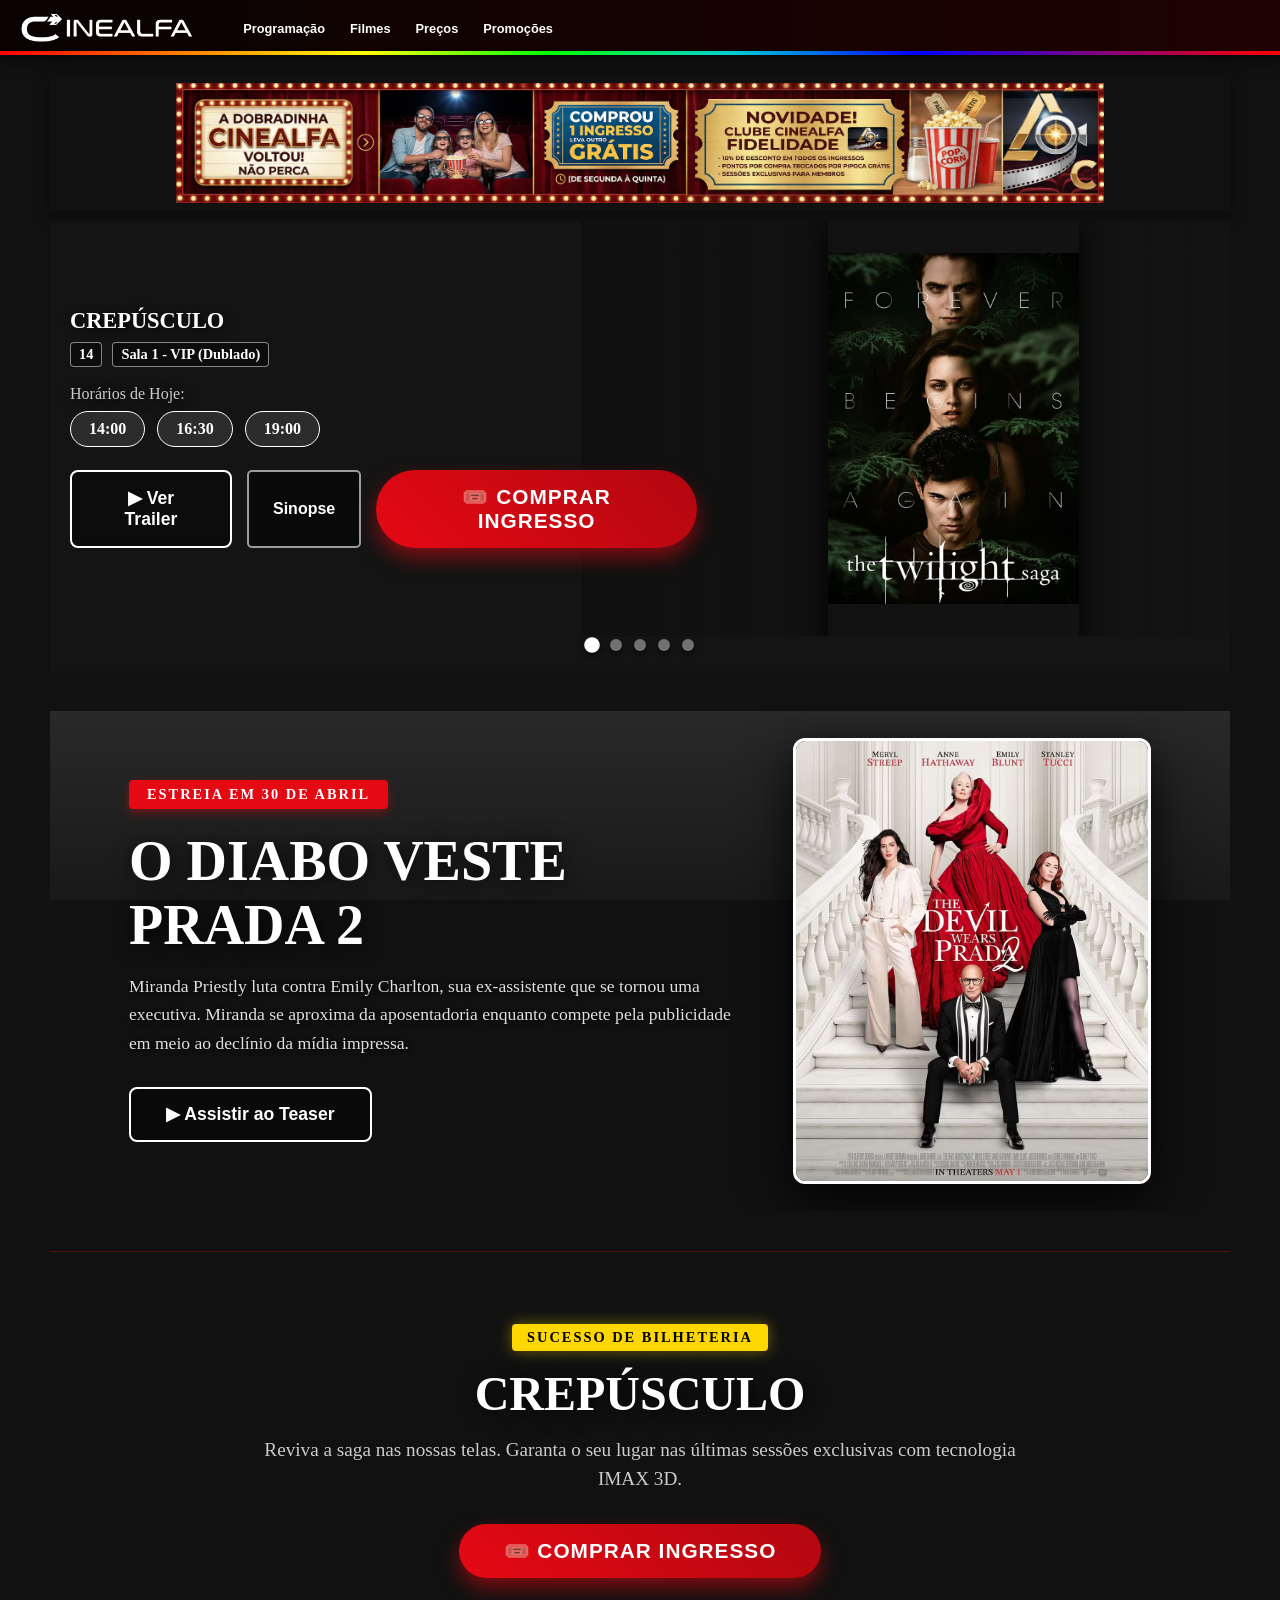
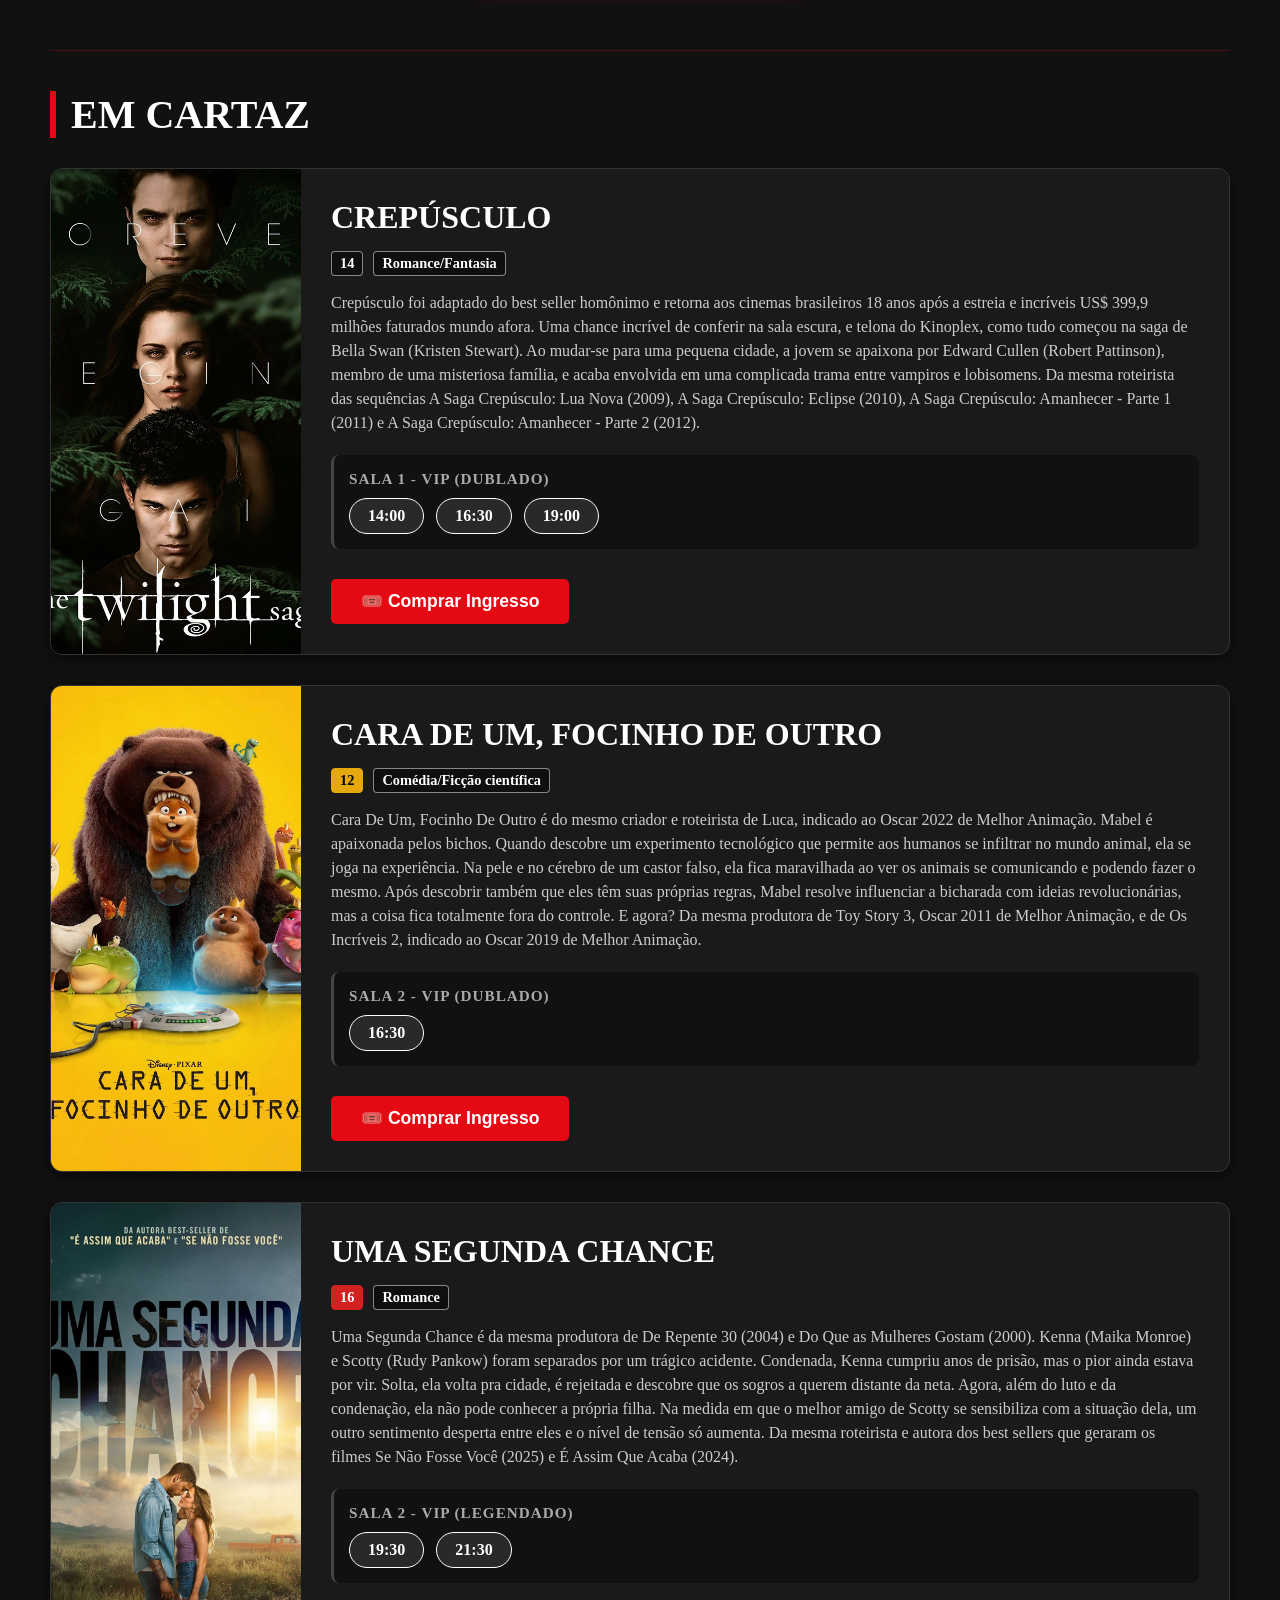
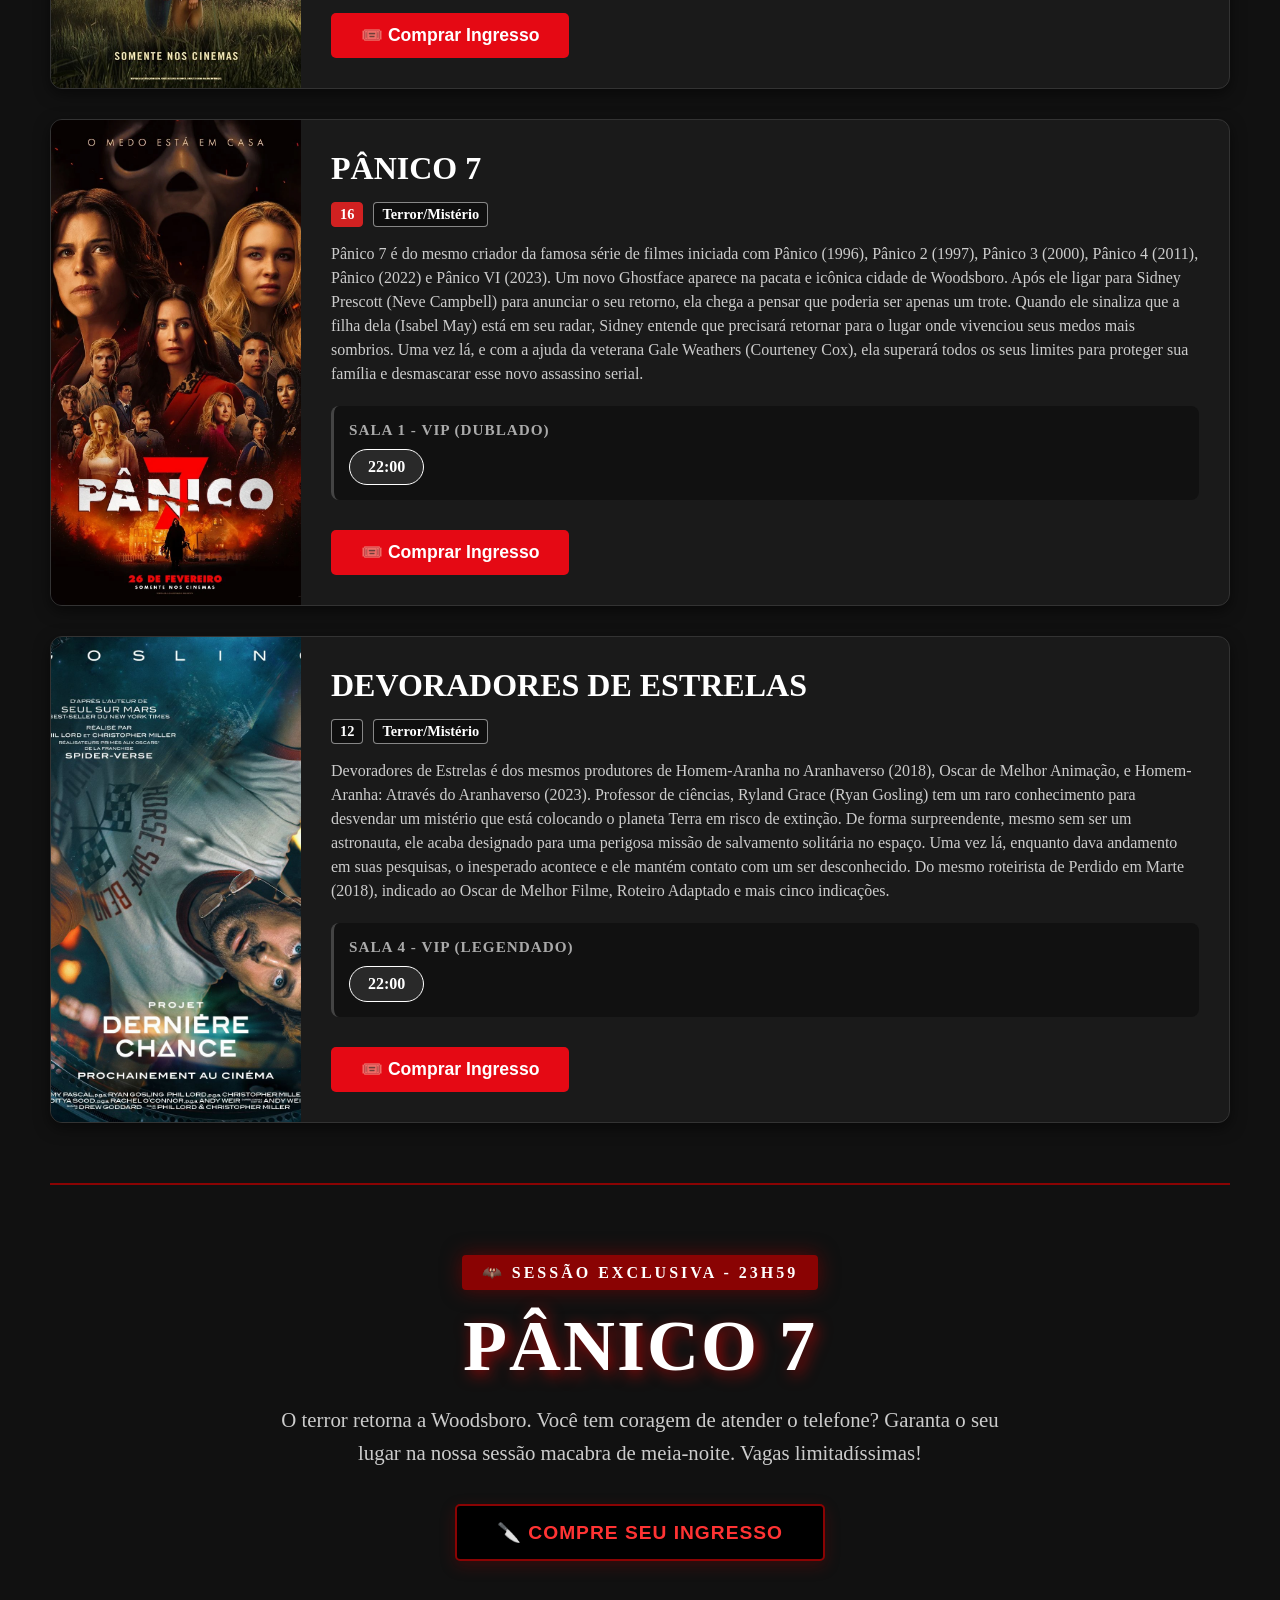
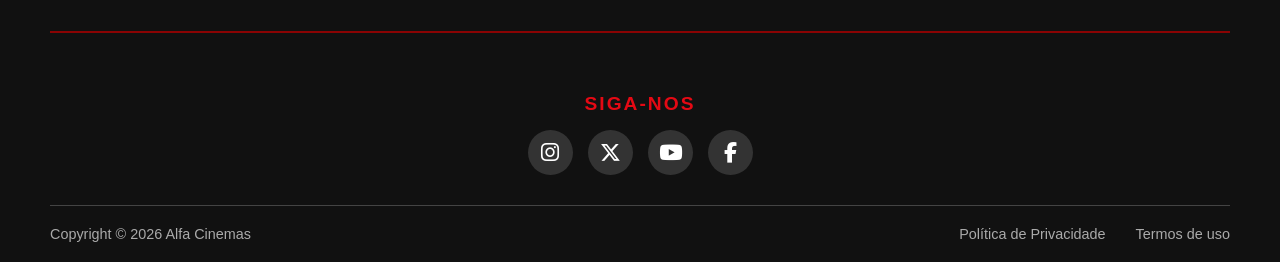
==== projetos/cine-alfa/index.html @ 05fe5b35 "Create index.html" ====
<!DOCTYPE html>
<html lang="pt-BR">
<head>
    <meta charset="UTF-8">
    <meta name="viewport" content="width=device-width, initial-scale=1.0">
    <title>Alfa Cinemas</title>
    <link rel="stylesheet" href="css/styles.css">
    <link rel="stylesheet" href="https://cdnjs.cloudflare.com/ajax/libs/font-awesome/6.5.1/css/all.min.css">
    <link rel="icon" href="imagens/icone.png" type="image/png">
</head>
<body>

    <div id="header-placeholder"></div>

    <main class="main-content">

    <div class="banner-container">
    <img src="imagens/banner.png" alt="A Dobradinha Cinealfa Voltou!" class="banner-img">
    </div>

    <div class="carousel-container">
    <div class="carousel-track" id="track">
    
    
        <div class="slide" style="--bg-url: url('imagens/carrossel/filme1_a.webp');">
            <div class="slide-background"></div>
            <div class="slide-hero-right"></div>

            <div class="slide-info-left">
                <h2 class="movie-title">Crepúsculo</h2>
                <div class="movie-tags">
                    <span class="tag age-rating age-14">14</span>
                    <span class="tag">Sala 1 - VIP (Dublado)</span>
                </div>
                <p class="movie-sessions-title">Horários de Hoje:</p>
                <div class="movie-times">
                    <span class="time">14:00</span>
                    <span class="time">16:30</span>
                    <span class="time">19:00</span>
                </div>

                <div class="movie-actions">
                    <button class="btn-trailer-outline btn-play-trailer" data-video="3UcF6Jq3sAY">
                        ▶ Ver Trailer
                    </button>
                    <button class="btn-sinopse"
                            data-titulo="Crepúsculo"
                            data-imagem="imagens/carrossel/filme1.jpg"
                            data-texto="Crepúsculo foi adaptado do best seller homônimo e retorna aos cinemas brasileiros 18 anos após a estreia e incríveis US$ 399,9 milhões faturados mundo afora. Uma chance incrível de conferir na sala escura, e telona do Kinoplex, como tudo começou na saga de Bella Swan (Kristen Stewart). Ao mudar-se para uma pequena cidade, a jovem se apaixona por Edward Cullen (Robert Pattinson), membro de uma misteriosa família, e acaba envolvida em uma complicada trama entre vampiros e lobisomens. Da mesma roteirista das sequências A Saga Crepúsculo: Lua Nova (2009), A Saga Crepúsculo: Eclipse (2010), A Saga Crepúsculo: Amanhecer - Parte 1 (2011) e A Saga Crepúsculo: Amanhecer - Parte 2 (2012).">
                        Sinopse
                    </button>
                    <button class="btn-buy-tickets btn-open-ticket"
                            data-filme="Crepúsculo"
                            data-horarios='["14:00","16:30","19:00"]'
                            data-sala="Sala 1 - VIP (Dublado)">
                        🎟️ Comprar Ingresso
                    </button>
                </div>
            </div>

            <div class="slide-poster-wrapper">
                <img src="imagens/carrossel/filme1.jpg" alt="Pôster de Crepúsculo" class="slide-poster-img">
            </div>
        </div>

        <div class="slide" style="--bg-url: url('imagens/carrossel/filme2_a.webp');">
            <div class="slide-background"></div>
            <div class="slide-hero-right"></div>

            <div class="slide-info-left">
                <h2 class="movie-title">CARA DE UM, FOCINHO DE OUTRO</h2>
                <div class="movie-tags">
                    <span class="tag age-rating age-12">12</span>
                    <span class="tag">Sala 2 - VIP (Dublado)</span>
                </div>
                <p class="movie-sessions-title">Horários de Hoje:</p>
                <div class="movie-times">
                    <span class="time">16:30</span>
                </div>

                <div class="movie-actions">
                    <button class="btn-trailer-outline btn-play-trailer" data-video="dgHCQEYnuAI">
                        ▶ Ver Trailer
                    </button>
                    <button class="btn-sinopse"
                            data-titulo="CARA DE UM, FOCINHO DE OUTRO"
                            data-imagem="imagens/carrossel/filme2.webp"
                            data-texto="Cara De Um, Focinho De Outro é do mesmo criador e roteirista de Luca, indicado ao Oscar 2022 de Melhor Animação. Mabel é apaixonada pelos bichos. Quando descobre um experimento tecnológico que permite aos humanos se infiltrar no mundo animal, ela se joga na experiência. Na pele e no cérebro de um castor falso, ela fica maravilhada ao ver os animais se comunicando e podendo fazer o mesmo. Após descobrir também que eles têm suas próprias regras, Mabel resolve influenciar a bicharada com ideias revolucionárias, mas a coisa fica totalmente fora do controle. E agora? Da mesma produtora de Toy Story 3, Oscar 2011 de Melhor Animação, e de Os Incríveis 2, indicado ao Oscar 2019 de Melhor Animação.">
                        Sinopse
                    </button>
                    <button class="btn-buy-tickets btn-open-ticket"
                            data-filme="CARA DE UM, FOCINHO DE OUTRO"
                            data-horarios='["16:30"]'
                            data-sala="Sala 2 - VIP (Dublado)">
                        🎟️ Comprar Ingresso
                    </button>
                </div>
            </div>

            <div class="slide-poster-wrapper">
                <img src="imagens/carrossel/filme2.webp" alt="Pôster de CARA DE UM, FOCINHO DE OUTRO" class="slide-poster-img">
            </div>
        </div>

        <div class="slide" style="--bg-url: url('imagens/carrossel/filme3_a.webp');">
            <div class="slide-background"></div>
            <div class="slide-hero-right"></div>

            <div class="slide-info-left">
                <h2 class="movie-title">UMA SEGUNDA CHANCE</h2>
                <div class="movie-tags">
                    <span class="tag age-rating age-16">16</span>
                    <span class="tag">Sala 2 - VIP (Legendado)</span>
                </div>
                <p class="movie-sessions-title">Horários de Hoje:</p>
                <div class="movie-times">
                    <span class="time">19:30</span>
                    <span class="time">21:30</span>
                </div>

                <div class="movie-actions">
                    <button class="btn-trailer-outline btn-play-trailer" data-video="9zj3HjtTdlI">
                        ▶ Ver Trailer
                    </button>
                    <button class="btn-sinopse"
                            data-titulo="UMA SEGUNDA CHANCE"
                            data-imagem="imagens/carrossel/filme3.jpg"
                            data-texto="Uma Segunda Chance é da mesma produtora de De Repente 30 (2004) e Do Que as Mulheres Gostam (2000). Kenna (Maika Monroe) e Scotty (Rudy Pankow) foram separados por um trágico acidente. Condenada, Kenna cumpriu anos de prisão, mas o pior ainda estava por vir. Solta, ela volta pra cidade, é rejeitada e descobre que os sogros a querem distante da neta. Agora, além do luto e da condenação, ela não pode conhecer a própria filha. Na medida em que o melhor amigo de Scotty se sensibiliza com a situação dela, um outro sentimento desperta entre eles e o nível de tensão só aumenta. Da mesma roteirista e autora dos best sellers que geraram os filmes Se Não Fosse Você (2025) e É Assim Que Acaba (2024).">
                        Sinopse
                    </button>
                    <button class="btn-buy-tickets btn-open-ticket"
                            data-filme="UMA SEGUNDA CHANCE"
                            data-horarios='["19:30","21:30"]'
                            data-sala="Sala 2 - VIP (Legendado)">
                        🎟️ Comprar Ingresso
                    </button>
                </div>
            </div>

            <div class="slide-poster-wrapper">
                <img src="imagens/carrossel/filme3.jpg" alt="Pôster de UMA SEGUNDA CHANCE" class="slide-poster-img">
            </div>
        </div>

        <div class="slide" style="--bg-url: url('imagens/carrossel/filme4_a.jpg');">
            <div class="slide-background"></div>
            <div class="slide-hero-right"></div>

            <div class="slide-info-left">
                <h2 class="movie-title">PÂNICO 7</h2>
                <div class="movie-tags">
                    <span class="tag age-rating age-16">16</span>
                    <span class="tag">Sala 1 - VIP (Dublado)</span>
                </div>
                <p class="movie-sessions-title">Horários de Hoje:</p>
                <div class="movie-times">
                    <span class="time">22:00</span>
                </div>

                <div class="movie-actions">
                    <button class="btn-trailer-outline btn-play-trailer" data-video="3R9o8R8O7F8">
                        ▶ Ver Trailer
                    </button>
                    <button class="btn-sinopse"
                            data-titulo="PÂNICO 7"
                            data-imagem="imagens/carrossel/filme4.jpg"
                            data-texto="Pânico 7 é do mesmo criador da famosa série de filmes iniciada com Pânico (1996), Pânico 2 (1997), Pânico 3 (2000), Pânico 4 (2011), Pânico (2022) e Pânico VI (2023). Um novo Ghostface aparece na pacata e icônica cidade de Woodsboro. Após ele ligar para Sidney Prescott (Neve Campbell) para anunciar o seu retorno, ela chega a pensar que poderia ser apenas um trote. Quando ele sinaliza que a filha dela (Isabel May) está em seu radar, Sidney entende que precisará retornar para o lugar onde vivenciou seus medos mais sombrios. Uma vez lá, e com a ajuda da veterana Gale Weathers (Courteney Cox), ela superará todos os seus limites para proteger sua família e desmascarar esse novo assassino serial.">
                        Sinopse
                    </button>
                    <button class="btn-buy-tickets btn-open-ticket"
                            data-filme="PÂNICO 7"
                            data-horarios='["22:00"]'
                            data-sala="Sala 1 - VIP (Dublado)">
                        🎟️ Comprar Ingresso
                    </button>
                </div>
            </div>

            <div class="slide-poster-wrapper">
                <img src="imagens/carrossel/filme4.jpg" alt="Pôster de PÂNICO 7" class="slide-poster-img">
            </div>
        </div>

        <div class="slide" style="--bg-url: url('imagens/carrossel/filme5_a.jpg');">
            <div class="slide-background"></div>
            <div class="slide-hero-right"></div>

            <div class="slide-info-left">
                <h2 class="movie-title">DEVORADORES DE ESTRELAS</h2>
                <div class="movie-tags">
                    <span class="tag age-rating age-14">12</span>
                    <span class="tag">Sala 4 - VIP (Legendado)</span>
                </div>
                <p class="movie-sessions-title">Horários de Hoje:</p>
                <div class="movie-times">
                    <span class="time">22:00</span>
                </div>

                <div class="movie-actions">
                    <button class="btn-trailer-outline btn-play-trailer" data-video="uI1KofmBtYI">
                        ▶ Ver Trailer
                    </button>
                    <button class="btn-sinopse"
                            data-titulo="DEVORADORES DE ESTRELAS"
                            data-imagem="imagens/carrossel/filme5.jpg"
                            data-texto="Devoradores de Estrelas é dos mesmos produtores de Homem-Aranha no Aranhaverso (2018), Oscar de Melhor Animação, e Homem-Aranha: Através do Aranhaverso (2023). Professor de ciências, Ryland Grace (Ryan Gosling) tem um raro conhecimento para desvendar um mistério que está colocando o planeta Terra em risco de extinção. De forma surpreendente, mesmo sem ser um astronauta, ele acaba designado para uma perigosa missão de salvamento solitária no espaço. Uma vez lá, enquanto dava andamento em suas pesquisas, o inesperado acontece e ele mantém contato com um ser desconhecido. Do mesmo roteirista de Perdido em Marte (2018), indicado ao Oscar de Melhor Filme, Roteiro Adaptado e mais cinco indicações.">
                        Sinopse
                    </button>
                    <button class="btn-buy-tickets btn-open-ticket"
                            data-filme="DEVORADORES DE ESTRELAS"
                            data-horarios='["22:00"]'
                            data-sala="Sala 4 - VIP (Legendado)">
                        🎟️ Comprar Ingresso
                    </button>
                </div>
            </div>

            <div class="slide-poster-wrapper">
                <img src="imagens/carrossel/filme5.jpg" alt="Pôster de DEVORADORES DE ESTRELAS" class="slide-poster-img">
            </div>
        </div>

    </div>  
        <div class="carousel-dots" id="dots-container"></div>
    </div>

    <section class="coming-soon-section">
        
        <div class="coming-soon-container">
            
            <div class="coming-soon-text-col">
                <span class="coming-soon-badge">Estreia em 30 de Abril</span>
                <h2 class="coming-soon-title">O Diabo Veste Prada 2</h2>
                <p class="coming-soon-desc">
                    Miranda Priestly luta contra Emily Charlton, sua ex-assistente que se tornou uma executiva. Miranda se aproxima da aposentadoria enquanto compete pela publicidade em meio ao declínio da mídia impressa.
                </p>
                
                <button class="btn-trailer-outline btn-play-trailer" data-video="Qif2dtDuICk">
                    ▶ Assistir ao Teaser
                </button>
            </div>
            
            <div class="coming-soon-poster-col">
                <img src="imagens/carrossel/prada2-poster.jpg" alt="Pôster do Diabo Veste Prada 2" class="coming-soon-poster-img">
            </div>
            
        </div>
    </section>

    <section class="promo-sales-section">
        <div class="promo-sales-content">
            <span class="promo-badge">Sucesso de Bilheteria</span>
            
            <h2 class="promo-title">Crepúsculo</h2>
            <p class="promo-desc">
                Reviva a saga nas nossas telas. Garanta o seu lugar nas últimas sessões exclusivas com tecnologia IMAX 3D.
            </p>
            
            <div class="promo-actions">
                <button class="btn-buy-tickets btn-open-ticket"
                        data-filme="Crepúsculo"
                        data-horarios='["14:00","16:30","19:00"]'
                        data-sala="Sala 1 - VIP (Dublado)">
                    🎟️ COMPRAR INGRESSO
                </button>
            </div>
        </div>
    </section>



                        


        <div id="video-modal" class="video-modal-overlay">
            <div class="video-modal-content">
                <span id="close-video-modal" class="close-video-btn">&times;</span>
                <div class="iframe-container">
                    <iframe id="youtube-iframe" src="" frameborder="0" allow="autoplay; encrypted-media" allowfullscreen></iframe>
                </div>
            </div>
        </div>

        <!-- SINOPSE-->
        <div id="synopsis-modal" class="modal-overlay">
            <div class="modal-card">
                <div class="modal-header">
                    <h2 id="modal-dinamico-titulo" class="gold-title">Carregando...</h2>
                    <span id="close-modal" class="close-btn">&times;</span>
                </div>
                
                <div class="modal-body">
                    <div class="modal-poster-col">
                        <img id="modal-dinamico-imagem" src="" alt="Pôster" class="modal-poster-img">
                    </div>
                    <div class="modal-text-col">
                        <h3 class="synopsis-heading">SINOPSE COMPLETA</h3>
                        <p id="modal-dinamico-texto" class="synopsis-text">Carregando informações do filme...</p>
                    </div>
                </div>
                
                <div class="modal-footer">
                    <button class="modal-cta-button btn-open-ticket-from-synopsis">COMPRAR INGRESSO</button>
                </div>
            </div>
        </div>

        <h2 class="section-title">EM CARTAZ</h2>

<div class="movie-list">

    <article class="movie-card">
        <div class="movie-card-poster">
            <img src="imagens/carrossel/filme1.jpg" alt="Crepúsculo">
        </div>

        <div class="movie-card-info">
            <h3 class="movie-card-title">Crepúsculo</h3>

            <div class="movie-tags">
                <span class="tag age-rating age-14">14</span>
                <span class="tag">Romance/Fantasia</span>
            </div>

            <p class="movie-card-synopsis">
                Crepúsculo foi adaptado do best seller homônimo e retorna aos cinemas brasileiros 18 anos após a estreia e incríveis US$ 399,9 milhões faturados mundo afora. Uma chance incrível de conferir na sala escura, e telona do Kinoplex, como tudo começou na saga de Bella Swan (Kristen Stewart). Ao mudar-se para uma pequena cidade, a jovem se apaixona por Edward Cullen (Robert Pattinson), membro de uma misteriosa família, e acaba envolvida em uma complicada trama entre vampiros e lobisomens. Da mesma roteirista das sequências A Saga Crepúsculo: Lua Nova (2009), A Saga Crepúsculo: Eclipse (2010), A Saga Crepúsculo: Amanhecer - Parte 1 (2011) e A Saga Crepúsculo: Amanhecer - Parte 2 (2012).
            </p>

            <div class="session-group">
                <h4 class="session-room">Sala 1 - VIP (Dublado)</h4>
                <div class="movie-times">
                    <span class="time">14:00</span>
                    <span class="time">16:30</span>
                    <span class="time">19:00</span>
                </div>
            </div>

            <button class="btn-buy-card btn-open-ticket"
                    data-filme="Crepúsculo"
                    data-horarios='["14:00","16:30","19:00"]'
                    data-sala="Sala 1 - VIP (Dublado)">
                🎟️ Comprar Ingresso
            </button>
        </div>
    </article>

    <article class="movie-card">
        <div class="movie-card-poster">
            <img src="imagens/carrossel/filme2.webp" alt="CARA DE UM, FOCINHO DE OUTRO">
        </div>

        <div class="movie-card-info">
            <h3 class="movie-card-title">CARA DE UM, FOCINHO DE OUTRO</h3>

            <div class="movie-tags">
                <span class="tag age-rating age-12">12</span>
                <span class="tag">Comédia/Ficção científica</span>
            </div>

            <p class="movie-card-synopsis">
                Cara De Um, Focinho De Outro é do mesmo criador e roteirista de Luca, indicado ao Oscar 2022 de Melhor Animação. Mabel é apaixonada pelos bichos. Quando descobre um experimento tecnológico que permite aos humanos se infiltrar no mundo animal, ela se joga na experiência. Na pele e no cérebro de um castor falso, ela fica maravilhada ao ver os animais se comunicando e podendo fazer o mesmo. Após descobrir também que eles têm suas próprias regras, Mabel resolve influenciar a bicharada com ideias revolucionárias, mas a coisa fica totalmente fora do controle. E agora? Da mesma produtora de Toy Story 3, Oscar 2011 de Melhor Animação, e de Os Incríveis 2, indicado ao Oscar 2019 de Melhor Animação.
            </p>

            <div class="session-group">
                <h4 class="session-room">Sala 2 - VIP (Dublado)</h4>
                <div class="movie-times">
                    <span class="time">16:30</span>
                </div>
            </div>

            <button class="btn-buy-card btn-open-ticket"
                    data-filme="CARA DE UM, FOCINHO DE OUTRO"
                    data-horarios='["16:30"]'
                    data-sala="Sala 2 - VIP (Dublado)">
                🎟️ Comprar Ingresso
            </button>
        </div>
    </article>

    <article class="movie-card">
        <div class="movie-card-poster">
            <img src="imagens/carrossel/filme3.jpg" alt="UMA SEGUNDA CHANCE">
        </div>

        <div class="movie-card-info">
            <h3 class="movie-card-title">UMA SEGUNDA CHANCE</h3>

            <div class="movie-tags">
                <span class="tag age-rating age-16">16</span>
                <span class="tag">Romance </span>
            </div>

            <p class="movie-card-synopsis">
                Uma Segunda Chance é da mesma produtora de De Repente 30 (2004) e Do Que as Mulheres Gostam (2000). Kenna (Maika Monroe) e Scotty (Rudy Pankow) foram separados por um trágico acidente. Condenada, Kenna cumpriu anos de prisão, mas o pior ainda estava por vir. Solta, ela volta pra cidade, é rejeitada e descobre que os sogros a querem distante da neta. Agora, além do luto e da condenação, ela não pode conhecer a própria filha. Na medida em que o melhor amigo de Scotty se sensibiliza com a situação dela, um outro sentimento desperta entre eles e o nível de tensão só aumenta. Da mesma roteirista e autora dos best sellers que geraram os filmes Se Não Fosse Você (2025) e É Assim Que Acaba (2024).
            </p>

            <div class="session-group">
                <h4 class="session-room">Sala 2 - VIP (Legendado)</h4>
                <div class="movie-times">
                    <span class="time">19:30</span>
                    <span class="time">21:30</span>
                </div>
            </div>

            <button class="btn-buy-card btn-open-ticket"
                    data-filme="UMA SEGUNDA CHANCE"
                    data-horarios='["19:30","21:30"]'
                    data-sala="Sala 2 - VIP (Legendado)">
                🎟️ Comprar Ingresso
            </button>
        </div>
    </article>

    <article class="movie-card">
        <div class="movie-card-poster">
            <img src="imagens/carrossel/filme4.jpg" alt="PÂNICO 7">
        </div>

        <div class="movie-card-info">
            <h3 class="movie-card-title">PÂNICO 7</h3>

            <div class="movie-tags">
                <span class="tag age-rating age-16">16</span>
                <span class="tag">Terror/Mistério</span>
            </div>

            <p class="movie-card-synopsis">
                Pânico 7 é do mesmo criador da famosa série de filmes iniciada com Pânico (1996), Pânico 2 (1997), Pânico 3 (2000), Pânico 4 (2011), Pânico (2022) e Pânico VI (2023). Um novo Ghostface aparece na pacata e icônica cidade de Woodsboro. Após ele ligar para Sidney Prescott (Neve Campbell) para anunciar o seu retorno, ela chega a pensar que poderia ser apenas um trote. Quando ele sinaliza que a filha dela (Isabel May) está em seu radar, Sidney entende que precisará retornar para o lugar onde vivenciou seus medos mais sombrios. Uma vez lá, e com a ajuda da veterana Gale Weathers (Courteney Cox), ela superará todos os seus limites para proteger sua família e desmascarar esse novo assassino serial.
            </p>

            <div class="session-group">
                <h4 class="session-room">Sala 1 - VIP (Dublado)</h4>
                <div class="movie-times">
                    <span class="time">22:00</span>
                </div>
            </div>

            <button class="btn-buy-card btn-open-ticket"
                    data-filme="PÂNICO 7"
                    data-horarios='["22:00"]'
                    data-sala="Sala 1 - VIP (Dublado)">
                🎟️ Comprar Ingresso
            </button>
        </div>
    </article>

    <article class="movie-card">
        <div class="movie-card-poster">
            <img src="imagens/carrossel/filme5.jpg" alt="DEVORADORES DE ESTRELAS">
        </div>

        <div class="movie-card-info">
            <h3 class="movie-card-title">DEVORADORES DE ESTRELAS</h3>

            <div class="movie-tags">
                <span class="tag age-rating age-14">12</span>
                <span class="tag">Terror/Mistério</span>
            </div>

            <p class="movie-card-synopsis">
                Devoradores de Estrelas é dos mesmos produtores de Homem-Aranha no Aranhaverso (2018), Oscar de Melhor Animação, e Homem-Aranha: Através do Aranhaverso (2023). Professor de ciências, Ryland Grace (Ryan Gosling) tem um raro conhecimento para desvendar um mistério que está colocando o planeta Terra em risco de extinção. De forma surpreendente, mesmo sem ser um astronauta, ele acaba designado para uma perigosa missão de salvamento solitária no espaço. Uma vez lá, enquanto dava andamento em suas pesquisas, o inesperado acontece e ele mantém contato com um ser desconhecido. Do mesmo roteirista de Perdido em Marte (2018), indicado ao Oscar de Melhor Filme, Roteiro Adaptado e mais cinco indicações.
            </p>

            <div class="session-group">
                <h4 class="session-room">Sala 4 - VIP (Legendado)</h4>
                <div class="movie-times">
                    <span class="time">22:00</span>
                </div>
            </div>

            <button class="btn-buy-card btn-open-ticket"
                    data-filme="DEVORADORES DE ESTRELAS"
                    data-horarios='["22:00"]'
                    data-sala="Sala 4 - VIP (Legendado)">
                🎟️ Comprar Ingresso
            </button>
        </div>
    </article>

</div>      
        
        
        <section class="midnight-session-section">
            <div class="midnight-content">
                <span class="midnight-badge">🦇 Sessão Exclusiva - 23h59</span>
                
                <h2 class="midnight-title">PÂNICO 7</h2>
                
                <p class="midnight-desc">
                    O terror retorna a Woodsboro. Você tem coragem de atender o telefone? Garanta o seu lugar na nossa sessão macabra de meia-noite. Vagas limitadíssimas!
                </p>
                
                <div class="midnight-actions">
                    <button class="btn-buy-midnight btn-open-ticket" 
                            data-filme="PÂNICO 7"
                            data-horarios='["23:59"]'
                            data-sala="Sala 1 - VIP (Dublado)">
                        🔪 COMPRE SEU INGRESSO
                    </button>
                </div>
            </div>
        </section>

        <!-- ======================= MODAL DE COMPRA DE INGRESSOS ======================= -->
        <div id="ticket-modal" class="ticket-modal-overlay">
            <div class="ticket-modal-card">

                <div class="ticket-modal-header">
                    <div>
                        <span class="ticket-modal-badge">🎟️ Compra de Ingresso</span>
                        <h2 id="ticket-modal-titulo" class="ticket-modal-title">Título do Filme</h2>
                    </div>
                    <span id="close-ticket-modal" class="ticket-close-btn">&times;</span>
                </div>

                <form id="ticket-form" class="ticket-form" onsubmit="return false;">

                    <div class="ticket-form-row">
                        <div class="ticket-form-group">
                            <label for="ticket-nome">Nome Completo</label>
                            <input type="text" id="ticket-nome" placeholder="Ex: João da Silva" required>
                        </div>
                        <div class="ticket-form-group">
                            <label for="ticket-email">E-mail</label>
                            <input type="email" id="ticket-email" placeholder="seu@email.com" required>
                        </div>
                    </div>

                    <div class="ticket-form-row">
                        <div class="ticket-form-group">
                            <label for="ticket-data">Data</label>
                            <input type="date" id="ticket-data" required>
                        </div>
                        <div class="ticket-form-group">
                            <label for="ticket-horario">Horário</label>
                            <select id="ticket-horario" required>
                                <!-- Preenchido via JS -->
                            </select>
                        </div>
                    </div>

                    <div class="ticket-form-row">
                        <div class="ticket-form-group">
                            <label for="ticket-sala">Sala</label>
                            <input type="text" id="ticket-sala" readonly>
                        </div>
                        <div class="ticket-form-group">
                            <label for="ticket-tipo">Tipo de Ingresso</label>
                            <select id="ticket-tipo" required>
                                <option value="">Selecione...</option>
                                <option value="inteira">Inteira — R$ 32,00</option>
                                <option value="meia">Meia-entrada — R$ 16,00</option>
                                <option value="vip">VIP (Poltrona + Combo) — R$ 55,00</option>
                            </select>
                        </div>
                    </div>

                    <div class="ticket-form-row">
                        <div class="ticket-form-group">
                            <label for="ticket-qtd">Quantidade de Ingressos</label>
                            <div class="ticket-qty-control">
                                <button type="button" id="ticket-qty-minus">−</button>
                                <span id="ticket-qty-display">1</span>
                                <button type="button" id="ticket-qty-plus">+</button>
                            </div>
                        </div>
                        <div class="ticket-form-group ticket-total-group">
                            <label>Total Estimado</label>
                            <p id="ticket-total" class="ticket-total-value">R$ 0,00</p>
                        </div>
                    </div>

                    <hr class="ticket-divider">

                    <p class="ticket-payment-title">Forma de Pagamento</p>
                    <div class="ticket-payment-options">
                        <label class="ticket-payment-label">
                            <input type="radio" name="pagamento" value="cartao"> 💳 Cartão de Crédito/Débito
                        </label>
                        <label class="ticket-payment-label">
                            <input type="radio" name="pagamento" value="pix"> 📱 Pix
                        </label>
                        <label class="ticket-payment-label">
                            <input type="radio" name="pagamento" value="dinheiro"> 💵 Dinheiro na Bilheteria
                        </label>
                    </div>

                    <div class="ticket-modal-footer">
                        <button type="button" id="ticket-cancel-btn" class="ticket-btn-cancel">Cancelar</button>
                        <button type="submit" id="ticket-submit-btn" class="ticket-btn-confirm">Confirmar Pedido 🎬</button>
                    </div>

                </form>

                <!-- Tela de Sucesso (escondida por padrão) -->
                <div id="ticket-success" class="ticket-success" style="display:none;">
                    <div class="ticket-success-icon">🎉</div>
                    <h3 class="ticket-success-title">Pedido Recebido!</h3>
                    <p class="ticket-success-msg">Seu ingresso foi reservado com sucesso.<br>Você receberá a confirmação no e-mail informado.</p>
                    <button id="ticket-success-close" class="ticket-btn-confirm" style="margin-top:20px;">Fechar</button>
                </div>

            </div>
        </div>
        <!-- =========================================================================== -->                

    
    </main>

    <div id="footer-placeholder"></div>

    <script>
        // Puxa o cabeçalho
        fetch('includes/header.html')
            .then(response => response.text())
            .then(data => {
                document.getElementById('header-placeholder').innerHTML = data;
            });

        // Puxa o rodapé
        fetch('includes/footer.html')
            .then(response => response.text())
            .then(data => {
                document.getElementById('footer-placeholder').innerHTML = data;
            });



            
            

        // Seleciona os elementos que vamos manipular
        // 1. Seleciona os elementos principais
        const track = document.querySelector('.carousel-track');
        const slides = document.querySelectorAll('.slide'); // Pega TODOS os filmes que foram incluídos
        const dotsContainer = document.getElementById('dots-container'); // A div vazia das bolinhas

        let currentIndex = 0;
        let autoPlayTimer;
        let dots = []; // Vai guardar as bolinhas depois que as criarmos

        // 2. NOVA FUNÇÃO: Criar as bolinhas automaticamente
        function createDots() {
            slides.forEach((slide, index) => {
                // Cria um novo elemento <span> do zero
                const dot = document.createElement('span');
                dot.classList.add('dot');
                
                // Se for o primeiro filme (índice 0), já deixa a bolinha acesa
                if (index === 0) {
                    dot.classList.add('active');
                }
                
                // Adiciona a inteligência do clique direto na bolinha criada
                dot.addEventListener('click', () => {
                    goToSlide(index);
                });
                
                // Coloca a bolinha dentro da div vazia no HTML
                dotsContainer.appendChild(dot);
            });
            
            // Atualiza a nossa lista de bolinhas agora que elas existem na tela
            dots = document.querySelectorAll('.dot');
        }

        // 3. Função que atualiza a tela (Move a trilha e pinta a bolinha correta)
        function updateCarousel() {
            if (slides.length === 0) return; /* TRAVA DE SEGURANÇA AQUI */

            track.style.transform = `translateX(-${currentIndex * 100}%)`;
            
            dots.forEach(dot => dot.classList.remove('active'));
            dots[currentIndex].classList.add('active');
        }

        // 4. Avança para o próximo slide
        function nextSlide() {
            currentIndex++;
            if (currentIndex >= slides.length) { // Agora usa slides.length dinamicamente!
                currentIndex = 0;
            }
            updateCarousel();
        }

        // 5. Inicia a rotação automática
        function startAutoPlay() {
            autoPlayTimer = setInterval(nextSlide, 5000);
        }

        // 6. Função chamada quando o usuário clica numa bolinha
        function goToSlide(index) {
            currentIndex = index;
            updateCarousel();
            clearInterval(autoPlayTimer); 
            startAutoPlay();
        }

        // --- ORDEM DE EXECUÇÃO AO CARREGAR A PÁGINA ---
        createDots(); // 1º: Cria as bolinhas baseado na quantidade de includes do PHP
        startAutoPlay(); // 2º: Começa a rodar o carrossel sozinho


       // --- CONTROLO DINÂMICO DO MODAL ---

        // Seleciona a "casca" do modal e os elementos de dentro dele que vamos trocar
        const modal = document.getElementById('synopsis-modal');
        const tituloModal = document.getElementById('modal-dinamico-titulo');
        const imagemModal = document.getElementById('modal-dinamico-imagem');
        const textoModal = document.getElementById('modal-dinamico-texto');
        const btnFecharModal = document.getElementById('close-modal');

        // Seleciona TODOS os botões de sinopse da página
        const botoesSinopse = document.querySelectorAll('.btn-sinopse');

        // Para CADA botão encontrado, adicionamos a inteligência do clique
        botoesSinopse.forEach(botao => {
            botao.addEventListener('click', function() {
                // 1. Lê os dados que guardamos no botão clicado
                const tituloFilme = this.getAttribute('data-titulo');
                const imagemFilme = this.getAttribute('data-imagem');
                const textoFilme = this.getAttribute('data-texto');

                // 2. Injeta esses dados dentro do nosso único modal
                tituloModal.textContent = tituloFilme;
                imagemModal.src = imagemFilme;
                textoModal.textContent = textoFilme;

                // 3. Mostra o modal na tela
                modal.classList.add('open');
                
                // Pausa o carrossel (se você estiver usando a função de autoplay)
                if (typeof autoPlayTimer !== 'undefined') {
                    clearInterval(autoPlayTimer);
                }
            });
        });

        // Função para fechar o modal
        function fecharModal() {
            modal.classList.remove('open');
            // Reinicia o carrossel
            if (typeof startAutoPlay === 'function') {
                startAutoPlay();
            }
        }

        // Deteta o clique no botão X
        btnFecharModal.addEventListener('click', fecharModal);

        // Deteta o clique fora do modal para fechar
        modal.addEventListener('click', function(e) {
            if (e.target === modal) {
                fecharModal();
            }
        });

        
        // Seleciona os elementos básicos do Modal de Vídeo
        const videoModal = document.getElementById('video-modal');
        const closeVideoBtn = document.getElementById('close-video-modal'); 
        const youtubeIframe = document.getElementById('youtube-iframe');

        // 1. Seleciona TODOS os botões de trailer da página (usando a nova classe)
        const botoesTrailer = document.querySelectorAll('.btn-play-trailer');

        // 2. Para CADA botão encontrado, adicionamos o clique
        botoesTrailer.forEach(botao => {
            botao.addEventListener('click', function() {
                // Pega a ID do vídeo daquele botão específico
                const videoId = this.getAttribute('data-video');
                
                // Injeta no iframe
                youtubeIframe.src = `https://www.youtube.com/embed/${videoId}?autoplay=1`;
                
                // Abre o modal
                videoModal.classList.add('open');
                
                // Bônus: Pausa o carrossel para o usuário ver o vídeo em paz
                if (typeof autoPlayTimer !== 'undefined') {
                    clearInterval(autoPlayTimer);
                }
            });
        });

        // Função para fechar o Modal e PARAR o vídeo
        function closeVideoModal() {
            videoModal.classList.remove('open');
            youtubeIframe.src = ""; // Remove o vídeo
            
            // Volta a rodar o carrossel
            if (typeof startAutoPlay === 'function') {
                startAutoPlay();
            }
        }

        // Fecha ao clicar no X
        closeVideoBtn.addEventListener('click', closeVideoModal);

        // Fecha ao clicar fora do vídeo
        videoModal.addEventListener('click', function(e) {
            if (e.target === videoModal) {
                closeVideoModal();
            }
        });

        // --- EFEITO DO MENU FIXO AO ROLAR ---
        window.addEventListener('scroll', function() {
            // Como o seu header é carregado via fetch, precisamos procurá-lo na página
            const header = document.querySelector('.cinema-header');
            
            if (header) {
                // Se rolou mais de 50 pixels para baixo, adiciona a classe escurecida
                if (window.scrollY > 50) {
                    header.classList.add('scrolled');
                } else {
                    // Se voltou pro topo, tira a classe
                    header.classList.remove('scrolled');
                }
            }
        });

        // --- MODAL DE COMPRA DE INGRESSOS ---

        const ticketModal       = document.getElementById('ticket-modal');
        const ticketModalTitulo = document.getElementById('ticket-modal-titulo');
        const ticketHorarioSel  = document.getElementById('ticket-horario');
        const ticketSalaInput   = document.getElementById('ticket-sala');
        const ticketForm        = document.getElementById('ticket-form');
        const ticketSuccess     = document.getElementById('ticket-success');
        const ticketTipoSel     = document.getElementById('ticket-tipo');
        const ticketQtyDisplay  = document.getElementById('ticket-qty-display');
        const ticketTotal       = document.getElementById('ticket-total');

        let ticketQty = 1;

        const precosIngresso = { inteira: 32, meia: 16, vip: 55 };

        function atualizarTotal() {
            const tipo  = ticketTipoSel.value;
            const preco = precosIngresso[tipo] || 0;
            const total = (preco * ticketQty).toFixed(2).replace('.', ',');
            ticketTotal.textContent = preco ? `R$ ${total}` : 'R$ 0,00';
        }

        ticketTipoSel.addEventListener('change', atualizarTotal);

        document.getElementById('ticket-qty-minus').addEventListener('click', () => {
            if (ticketQty > 1) { ticketQty--; ticketQtyDisplay.textContent = ticketQty; atualizarTotal(); }
        });

        document.getElementById('ticket-qty-plus').addEventListener('click', () => {
            if (ticketQty < 10) { ticketQty++; ticketQtyDisplay.textContent = ticketQty; atualizarTotal(); }
        });

        function abrirTicketModal(nomeFilme, horarios, sala) {
            // Define data mínima como hoje
            const hoje = new Date().toISOString().split('T')[0];
            document.getElementById('ticket-data').min = hoje;
            document.getElementById('ticket-data').value = hoje;

            ticketModalTitulo.textContent = nomeFilme;
            ticketSalaInput.value = sala;

            // Popula os horários
            ticketHorarioSel.innerHTML = '';
            horarios.forEach(h => {
                const opt = document.createElement('option');
                opt.value = h;
                opt.textContent = h;
                ticketHorarioSel.appendChild(opt);
            });

            // Reseta estado
            ticketQty = 1;
            ticketQtyDisplay.textContent = '1';
            ticketTipoSel.value = '';
            ticketTotal.textContent = 'R$ 0,00';
            ticketForm.style.display = '';
            ticketSuccess.style.display = 'none';
            document.querySelectorAll('input[name="pagamento"]').forEach(r => r.checked = false);

            ticketModal.classList.add('open');
            if (typeof autoPlayTimer !== 'undefined') clearInterval(autoPlayTimer);
        }

        function fecharTicketModal() {
            ticketModal.classList.remove('open');
            if (typeof startAutoPlay === 'function') startAutoPlay();
        }

        // Botões genéricos com data-filme, data-horarios, data-sala
        document.addEventListener('click', function(e) {
            const btn = e.target.closest('.btn-open-ticket');
            if (btn) {
                const nome     = btn.getAttribute('data-filme') || 'Filme';
                const horarios = JSON.parse(btn.getAttribute('data-horarios') || '[]');
                const sala     = btn.getAttribute('data-sala') || '';
                abrirTicketModal(nome, horarios, sala);
            }
        });

        // Botão "Comprar" dentro do modal de sinopse — usa dados do modal atual
        document.querySelector('.btn-open-ticket-from-synopsis').addEventListener('click', function() {
            const nome = tituloModal.textContent;
            // Tenta encontrar o filme na lista global pelo título
            // Como não temos acesso direto ao array PHP, usamos os cards visíveis
            let horarios = [];
            let sala = '';
            document.querySelectorAll('.btn-open-ticket').forEach(b => {
                if (b.getAttribute('data-filme') === nome) {
                    horarios = JSON.parse(b.getAttribute('data-horarios') || '[]');
                    sala     = b.getAttribute('data-sala') || '';
                }
            });
            fecharModal();
            abrirTicketModal(nome, horarios, sala);
        });

        // Fechar ao clicar no X ou fora
        document.getElementById('close-ticket-modal').addEventListener('click', fecharTicketModal);
        document.getElementById('ticket-cancel-btn').addEventListener('click', fecharTicketModal);
        ticketModal.addEventListener('click', e => { if (e.target === ticketModal) fecharTicketModal(); });

        // Submit do formulário
        ticketForm.addEventListener('submit', function() {
            const nome     = document.getElementById('ticket-nome').value.trim();
            const email    = document.getElementById('ticket-email').value.trim();
            const data     = document.getElementById('ticket-data').value;
            const horario  = ticketHorarioSel.value;
            const tipo     = ticketTipoSel.value;
            const pagto    = document.querySelector('input[name="pagamento"]:checked');

            if (!nome || !email || !data || !horario || !tipo || !pagto) {
                alert('Por favor, preencha todos os campos antes de confirmar.');
                return;
            }
            ticketForm.style.display = 'none';
            ticketSuccess.style.display = 'flex';
        });

        document.getElementById('ticket-success-close').addEventListener('click', fecharTicketModal);

    </script>
</body>
</html>
---- projetos/cine-alfa/css/styles.css ----
/* style.css */

/* Reset básico para remover margens padrão do navegador */
* {
    margin: 0;
    padding: 0;
    box-sizing: border-box;    
}

/* --- CONFIGURAÇÃO DA PÁGINA INTEIRA --- */
body {
    display: flex;
    flex-direction: column; /* Coloca os elementos em coluna (um embaixo do outro) */
    min-height: 100vh; /* Garante que a página tenha no mínimo 100% da altura do monitor (Viewport Height) */
    margin: 0; /* Remove as margens brancas padrão do navegador */
    background-color: #111111; /* Fundo escuro geral para o site de cinema */
    color: #ffffff; /* Texto branco como padrão para o fundo escuro */

    /* A MÁGICA DA COMPENSAÇÃO AQUI */
    /* Como o menu tem 70px de altura, empurramos o site 70px para baixo 
       para nada ficar escondido atrás dele! */
    padding-top: 70px;

}

/* --- A ÁREA DO MEIO (Onde entrarão os filmes) --- */
.main-content {
    flex: 1; /* A mágica acontece aqui: isso faz o meio "esticar" e ocupar todo o espaço vazio, empurrando o rodapé para o final */
    
    /* Dicas visuais temporárias para demarcar o espaço na sala de aula: */
    
    margin: 20px 50px; /* Descola um pouco das bordas laterais para alinhar com o menu */
    border-radius: 10px; /* Cantos arredondados suaves */
}






/* --- Estilo principal do cabeçalho --- */
.cinema-header {
    height: 70px; /* Altura MENU */
    background: linear-gradient(90deg, #090202, #1f0300);
    display: flex;
    justify-content:flex-start;
    align-items: center;
    padding: 0 50px;
    box-shadow: 0 4px 15px rgba(0, 0, 0, 0.6);
    gap: 250px;
    
    /* AS 4 LINHAS QUE FIXAM O MENU */
    position: fixed; 
    top: 0;
    left: 0;
    width: 100%;
    z-index: 900; /* Fica acima do site, mas abaixo do Modal de Vídeo (que tem 9999) */
    
    transition: background 0.4s ease, box-shadow 0.4s ease; /* Suavidade para o JS abaixo */
}

/* Classe ativada pelo JavaScript quando o usuário rola a página */
.cinema-header.scrolled {
    background: linear-gradient(90deg, #050101, #120200); /* Fica um pouco mais escuro */
    box-shadow: 0 10px 30px rgba(0, 0, 0, 0.9); /* Sombra mais forte */
}

/* Cria a linha colorida na parte inferior do header */
.cinema-header::after {
    content: ''; /* Necessário para o pseudo-elemento existir */
    position: absolute; /* Permite mover a linha livremente dentro do header */
    bottom: 0; /* Cola a linha no final (fundo) do header */
    left: 0; /* Começa do canto esquerdo */
    width: 100%; /* Ocupa 100% da largura da tela */
    height: 4px; /* A espessura da linha */
    
    /* O gradiente com as cores do arco-íris igual ao da imagem */
    background: linear-gradient(to right, 
        #ff0000, /* Vermelho */
        #ff7f00, /* Laranja */
        #ffff00, /* Amarelo */
        #00ff00, /* Verde */
        #00ced1, /* Ciano/Turquesa */
        #0000ff, /* Azul */
        #800080, /* Roxo */
        #ff0000  /* Vermelho novamente no final */
    );
}


.logo-container {
    display: flex; /* Garante que a div da logo se comporte bem no flex principal */
    align-items: center;
}

/* Controle do tamanho da imagem */
.logo {
    max-height: 30px; /* Garante que a logo não estoure os 150px do cabeçalho */
    width: auto;
}

/* Organização dos itens do menu */
.main-menu ul {
    list-style: none; /* Remove as bolinhas da lista */
    display: flex;
    gap: 30px; /* Espaçamento entre os botões */
}

/* Estilo dos links do menu */
.main-menu a {
    text-decoration: none;
    color: #ffffff;
    font-family: 'Segoe UI', Tahoma, Geneva, Verdana, sans-serif;
    font-size: 1.1rem;
    font-weight: bold;
    /* text-transform: uppercase; removido */ 
    padding: 10px 15px;
    border-radius: 8px; /* Bordas arredondadas nos botões */
    transition: all 0.3s ease; /* Animação suave para o hover */
}

/* Efeito ao passar o mouse por cima (Vibrante) */
.main-menu a:hover {
    background-color: #FFD700; /* Fundo amarelo vibrante/dourado */
    color: #111111; /* Texto escuro para dar contraste */
    box-shadow: 0 0 15px #FFD700; /* Efeito de "neon/brilho" ao redor do botão */
    transform: scale(1.05); /* Faz o botão crescer levemente */
}

/* --- BANNER PROMOCIONAL (Full-Width com Fundo Combinando) --- */
.banner-container {
    width: 100%; /* Mantém o full-width */
    height: 4cm; /* A MÁGICA FOI MOVIDA PARA CÁ: Define a altura da área total do banner */
    
    /* COR DE FUNDO COMBINANDO */
    background-color: #0a0000; /* Um bordô profundo e rico para combinar com o veludo */
    
    display: flex;
    justify-content: center; /* Centraliza a imagem horizontalmente se sobrar espaço nas laterais */
    align-items: center; /* Centraliza a imagem verticalmente */
    
    box-shadow: 0 4px 15px rgba(0, 0, 0, 0.4); 
    overflow: hidden; /* Garante que nada transborde */
}

.banner-img {
    height: 100%; /* Faz a imagem ocupar toda a altura do container (4cm) */
    width: auto; /* A largura se ajusta proporcionalmente para não distorcer */
    display: block;
    
    /* Garante que a imagem se encaixe sem cortes e sem distorção, 
       permitindo que a cor de fundo do container apareça onde for necessário. */
    object-fit: contain; 
}

/* --- Estilo do Carrossel de Filmes --- */
.carousel-container {
    width: 100%;
    min-height: 450px;
    overflow: hidden;
}

.carousel-item {
    min-height: 450px;
    background-size: cover;
    background-position: center;
    background-repeat: no-repeat;
}

.carousel-track {
    display: flex;
    height: 100%;
    transition: transform 0.6s cubic-bezier(0.45, 0, 0.55, 1);
}

.slide {
    min-width: 100%;
    height: 100%;
    position: relative;
    display: flex;
    justify-content: center; /* Mantém o poster principal central */
    align-items: center;
    overflow: hidden;
}

/* --- CAMADA 1: FUNDO BORRADO TOTAL (Para Profundidade Atmosférica) --- */
.slide-background {
    position: absolute;
    inset: -5%; /* top, left, right, bottom */
    background-image: var(--bg-url);
    background-size: cover;
    background-position: center;
    
    /* Muito borrado e sutil */
    filter: blur(25px) brightness(0.25); 
    z-index: 1;
}

/* --- CAMADA 2 (NOVA): HERO MAIOR À DIREITA (A Nova Camada que você pediu) --- */
.slide-hero-right {
    position: absolute;
    top: -10%; /* Ligeiramente mais alta para efeito flutuante */
    right: -15%; /* Ligeiramente fora da tela à direita */
    width: 70%; /* Maior do que a div principal, pegando toda a metade direita */
    height: 120%; /* Maior do que a altura para flutuar */
    
    background-image: var(--bg-url);
    /* Como é uma cópia do pôster vertical, usamos cover para preencher a div grande */
    background-size: cover; 
    background-position: right top; /* Alinha a imagem à direita e topo */
    background-repeat: no-repeat;
    
    /* A MÁGICA: Totalmente nítida, mas semi-transparente para não ofuscar o poster principal */
    filter: blur(0px) brightness(0.65); /* Nítida e ligeiramente mais escura */
    opacity: 0.5; /* Fica como um fantasma ou marca d'água grande ao fundo */
    z-index: 2; /* Camada intermediária */
}


/* Adicionando um degradê sutil na nova camada para que ela suma para a esquerda */
.slide-hero-right::after {
    content: "";
    position: absolute;
    inset: 0;
    background: linear-gradient(to right, #141414 0%, rgba(20, 20, 20, 0) 100%);
}

/* --- PAGINAÇÃO (BOLINHAS) --- */
.carousel-dots {
    position: absolute;
    bottom: 20px; /* Distância do fundo do carrossel */
    left: 50%;
    transform: translateX(-50%); /* Centraliza perfeitamente no meio da tela */
    display: flex;
    gap: 12px; /* Espaço entre as bolinhas */
    z-index: 10;
}

.dot {
    width: 12px;
    height: 12px;
    background-color: rgba(255, 255, 255, 0.4); /* Bolinha meio transparente */
    border-radius: 50%;
    cursor: pointer;
    transition: all 0.3s ease;
    box-shadow: 0 2px 5px rgba(0, 0, 0, 0.8); /* Sombrinha para aparecer bem sobre os filmes */
}

/* Efeito ao passar o mouse */
.dot:hover {
    background-color: rgba(255, 255, 255, 0.8);
}

/* Bolinha do filme que está aparecendo na tela agora */
.dot.active {
    background-color: #fff; /* Fica totalmente branca */
    transform: scale(1.3); /* Fica um pouquinho maior que as outras */
}



/* --- CAMADA 4: INFORMAÇÕES DO FILME (ESQUERDA) --- */
.slide-info-left {
    position: absolute;
    left: 8%; /* Descola um pouco da borda esquerda */
    top: 50%;
    transform: translateY(-50%); /* Centraliza verticalmente */
    z-index: 4; /* Fica acima do fundo borrado e da camada da direita */
    
    width: 35%; /* Limita a largura para não bater no poster central */
    display: flex;
    flex-direction: column;
    gap: 15px; /* Espaço entre o título, as tags e os horários */
    
    color: #ffffff;
    text-shadow: 2px 2px 10px rgba(0, 0, 0, 0.8); /* Sombra para o texto não sumir em fundos claros */
}

.movie-title {
    font-size: 2.8rem;
    font-weight: 800;
    line-height: 1.1;
    margin: 0;
    text-transform: uppercase;
}



/* --- TAGS (Censura, Sala, Dublado/Legendado) --- */
.movie-tags {
    display: flex;
    gap: 10px;
    align-items: center;
    font-size: 0.9rem;
    font-weight: bold;
}

.tag {
    border: 1px solid rgba(255, 255, 255, 0.5);
    padding: 3px 8px;
    border-radius: 4px;
    background-color: rgba(0, 0, 0, 0.4);
    box-shadow: none; /* Tira o text-shadow herdado */
    text-shadow: none;
}

/* Exemplo de cor para censura 12 anos (Amarelo) */
.age-12 { background-color: #e5a90d; border-color: #e5a90d; color: #000; }
.age-Livre { background-color: #0d8a43; border-color: #0d8a43; color: #fff; }
.age-16 { background-color: #d12121; border-color: #d12121; color: #fff; }

/* --- HORÁRIOS --- */
.movie-sessions-title {
    font-size: 1rem;
    margin: 10px 0 0 0;
    color: #cccccc;
}

.movie-times {
    display: flex;
    gap: 12px;
    flex-wrap: wrap; /* Se tiver muitos horários, cai para a linha de baixo */
}

.time {
    background-color: rgba(255, 255, 255, 0.1);
    border: 1px solid #ffffff;
    padding: 8px 18px;
    border-radius: 20px; /* Formato de pílula arredondada */
    font-weight: bold;
    cursor: pointer;
    transition: all 0.3s ease;
    text-shadow: none;
}

/* Efeito ao passar o mouse no horário */
.time:hover {
    background-color: #ffffff;
    color: #000000;
    transform: scale(1.05);
}

/* --- BOTÕES DE AÇÃO (Trailer e Sinopse) --- */
.movie-actions {
    display: flex;
    gap: 15px; /* Espaço entre os dois botões */
    margin-top: 15px; /* Descola os botões dos horários */
}

/* Botão Vermelho de Trailer */
.btn-trailer {
    background-color: #E50914; /* Vermelho vivo, chama a atenção */
    color: #ffffff;
    text-decoration: none; /* Tira o sublinhado do link */
    padding: 10px 24px;
    border-radius: 5px;
    font-weight: bold;
    font-size: 1rem;
    display: flex;
    align-items: center;
    gap: 8px; /* Espaço entre o ícone (▶) e o texto */
    transition: all 0.3s ease;
    box-shadow: 0 4px 10px rgba(229, 9, 20, 0.4); /* Sombra vermelha suave */
}

.btn-trailer:hover {
    background-color: #b20710; /* Escurece um pouco ao passar o rato */
    transform: scale(1.05); /* Efeito de crescer */
}

/* Botão Transparente de Sinopse */
.btn-sinopse {
    background-color: rgba(0, 0, 0, 0.5); /* Fundo semi-transparente escuro */
    color: #ffffff;
    border: 2px solid rgba(255, 255, 255, 0.6); /* Borda branca suave */
    padding: 10px 24px;
    border-radius: 5px;
    font-weight: bold;
    font-size: 1rem;
    cursor: pointer;
    transition: all 0.3s ease;
}

.btn-sinopse:hover {
    background-color: rgba(255, 255, 255, 0.2);
    border-color: #ffffff; /* Borda fica totalmente branca */
    transform: scale(1.05);
}




/* --- ESTILOS DO MODAL (Glassmorphism & Elegância) --- */

/* A Sobreposição (Overlay) - Escurece e borra o fundo do site */
.modal-overlay {
    display: flex;
    position: fixed;
    top: 0;
    left: 0;
    width: 100%;
    height: 100%;
    background: rgba(0, 0, 0, 0.7);
    backdrop-filter: blur(15px);
    z-index: 1000;
    justify-content: center;
    align-items: center;
    opacity: 0;
    visibility: hidden;
    pointer-events: none;
    transition: opacity 0.4s ease, visibility 0.4s ease;
}

/* O Cartão do Modal (A Janela em si) */
.modal-card {
    background: rgba(20, 20, 20, 0.7); /* Fundo escuro semi-transparente */
    backdrop-filter: blur(20px); /* Vidro fosco mais intenso */
    border: 1px solid rgba(255, 0, 0, 0.3); /* Borda vermelha suave (glow) */
    border-radius: 12px;
    padding: 30px;
    width: 80%;
    max-width: 900px;
    box-shadow: 0 0 40px rgba(229, 9, 20, 0.3); /* Brilho vermelho suave */
    transform: translateY(-30px); /* Começa ligeiramente acima */
    transition: transform 0.4s ease;
    display: flex;
    flex-direction: column;
    gap: 20px;
}

/* Estado Aberto (Classes aplicadas via JS) */
.modal-overlay.open { opacity: 1; visibility: visible; pointer-events: all; }
.modal-overlay.open .modal-card { transform: translateY(0); } /* Desce suavemente */

/* Cabeçalho do Modal */
.modal-header {
    display: flex;
    justify-content: space-between;
    align-items: center;
}

/* Título Dourado */
.gold-title {
    color: gold;
    font-family: 'Playfair Display', serif; /* Fonte com serifa premium */
    font-size: 2rem;
    font-weight: 800;
    letter-spacing: 2px;
    text-shadow: 0 0 10px rgba(255, 215, 0, 0.6); /* Brilho dourado suave */
    margin: 0;
}

/* Botão Fechar 'X' Vermelho */
.close-btn {
    color: #d12121; /* Vermelho vibrante */
    font-size: 2.5rem;
    font-weight: bold;
    cursor: pointer;
    transition: all 0.3s ease;
    text-shadow: 0 0 10px red;
}

.close-btn:hover {
    color: #ff4d4d;
    transform: scale(1.1);
}

/* Corpo do Modal (Colunas) */
.modal-body {
    display: flex;
    gap: 30px;
}

.modal-poster-col { width: 35%; }
.modal-text-col { width: 65%; display: flex; flex-direction: column; gap: 15px; }

/* Imagem do Pôster (Borda dourada suave) */
.modal-poster-img {
    width: 100%;
    height: auto;
    border-radius: 8px;
    border: 2px solid gold;
    box-shadow: 0 10px 25px rgba(255, 215, 0, 0.3);
}

/* Textos da Sinopse */
.synopsis-heading {
    color: gold;
    font-size: 1.1rem;
    text-transform: uppercase;
    letter-spacing: 1px;
    margin: 0;
}

.synopsis-text {
    color: #ffffff;
    font-size: 1rem;
    line-height: 1.6;
    margin: 0;
}

/* Rodapé e Botão de Compra */
.modal-footer {
    display: flex;
    justify-content: flex-end; /* Botão alinhado à direita */
    margin-top: 10px;
}

.modal-cta-button {
    background: linear-gradient(gold, #e5a90d); /* Degradê dourado-avermelhado */
    color: #000000;
    border: none;
    padding: 12px 24px;
    border-radius: 5px;
    font-weight: bold;
    cursor: pointer;
    transition: all 0.3s ease;
}

.modal-cta-button:hover {
    background: linear-gradient(#b20710, #E50914); /* Degradê vermelho vivo no hover */
    color: #ffffff;
    transform: scale(1.05);
}

/* --- ESTILOS DO MODAL DE VÍDEO (Estava faltando!) --- */
.video-modal-overlay {
    display: none; /* Esconde o vídeo até clicar no botão */
    position: fixed;
    top: 0; left: 0; width: 100%; height: 100%;
    background: rgba(0, 0, 0, 0.9);
    z-index: 9999; /* Garante que fique acima de TUDO no site */
    justify-content: center;
    align-items: center;
    backdrop-filter: blur(10px);
}

.video-modal-overlay.open {
    display: flex; /* Mostra o vídeo quando a classe .open é ativada pelo JS */
}

.video-modal-content {
    position: relative;
    width: 90%;
    max-width: 1000px;
}

/* Proporção 16:9 perfeita para vídeos do YouTube não distorcerem */
.iframe-container {
    position: relative;
    width: 100%;
    padding-bottom: 56.25%; 
    background: #000;
    border-radius: 12px;
    overflow: hidden;
    box-shadow: 0 10px 40px rgba(0,0,0,0.8);
}

.iframe-container iframe {
    position: absolute;
    top: 0; left: 0; width: 100%; height: 100%;
}

.close-video-btn {
    position: absolute;
    top: -40px; right: 0;
    color: white;
    font-size: 40px;
    cursor: pointer;
    transition: 0.3s;
}

.close-video-btn:hover {
    color: #E50914;
    transform: scale(1.1);
}





/* --- CAMADA 3: POSTER PRINCIPAL (Nítido, Flutuante e Centralizado) --- */
.slide-poster-wrapper {
    position: relative;
    z-index: 3; /* Fica acima de tudo */
    
    height: 85%; /* Ligeiramente menor para dar mais destaque ao efeito de fundo */
    display: flex;
    justify-content: center;
    align-items: center;
    transition: transform 0.3s ease;
    
    /* Centralizar o poster na tela inteira */
    margin: auto; 
}

.slide-poster-img {
    height: auto;
    width: auto;
    max-width: 80%; /* Evitar pôsteres largos demais */
    
    /* Sombra pesada para destacar do fundo */
    box-shadow: 0 15px 35px rgba(0, 0, 0, 1); 
    border-radius: 8px;
    object-fit: contain;
}

/* --- HOVER EFFECT --- */
.slide-poster-wrapper:hover {
    transform: scale(1.05);
}



/* --- BANNER EM BREVE (PARALLAX) --- */
.coming-soon-section {
    width: 100%;
    min-height: 500px; /* Usa min-height para acomodar o conteúdo */
    margin: 40px 0;
    position: relative;
    display: flex;
    align-items: center; /* Centraliza o conteúdo verticalmente */
    justify-content: center; /* Centraliza o container horizontalmente */
    overflow: hidden;

    /* MÁGICA DO PARALLAX MANTIDA */
    /* Substitua prada2-bg.jpg pela imagem de fundo Parallax */
    background-image: linear-gradient(rgba(0,0,0,0.6), rgba(0,0,0,0.9)), url('../imagens/carrossel/prada2-bg.jpg'); 
    background-size: cover;
    background-position: center;
    background-attachment: fixed; 
}

/* NOVO CONTAINER: Organiza as duas colunas */
.coming-soon-container {
    display: flex;
    max-width: 1200px;
    width: 90%;
    margin: auto;
    align-items: center; /* Centraliza o poster e o texto na mesma linha vertical */
    gap: 40px; /* Espaço entre as colunas */
    padding: 20px;
    z-index: 2; /* Fica acima do fundo paralaix */
}

/* COLUNA ESQUERDA (Texto) */
.coming-soon-text-col {
    flex: 1; /* Ocupa o espaço disponível */
    text-align: left; /* Texto alinhado à esquerda agora */
    display: flex;
    flex-direction: column;
    align-items: flex-start; /* Alinha os botões e emblemas à esquerda */
}

/* COLUNA DIREITA (Pôster) */
.coming-soon-poster-col {
    flex-basis: 35%; /* Ocupa cerca de 35% da largura total */
    display: flex;
    justify-content: center;
    align-items: center;
}

/* REVISÃO DOS ELEMENTOS ORIGINAIS (Adaptação para alinhamento esquerdo) */

.coming-soon-badge {
    background-color: #E50914;
    color: white;
    padding: 6px 18px;
    font-size: 0.9rem;
    font-weight: bold;
    text-transform: uppercase;
    letter-spacing: 2px;
    border-radius: 4px;
    display: inline-block;
    margin-bottom: 20px;
    box-shadow: 0 4px 10px rgba(229, 9, 20, 0.4);
}

.coming-soon-title {
    font-size: 3.5rem; /* Reduzi um pouco para caber ao lado do poster */
    font-weight: 900;
    color: #ffffff;
    margin: 0 0 15px 0;
    text-transform: uppercase;
    font-family: 'Playfair Display', serif; /* Fonte elegante */
    text-shadow: 2px 2px 20px rgba(0,0,0,0.9);
}

.coming-soon-desc {
    font-size: 1.1rem; /* Reduzi um pouco */
    line-height: 1.6;
    color: #e0e0e0;
    margin-bottom: 30px;
    text-shadow: 1px 1px 5px rgba(0,0,0,0.8);
}

.btn-trailer-outline {
    background: rgba(0, 0, 0, 0.4);
    color: white;
    border: 2px solid white;
    padding: 15px 35px;
    font-size: 1.1rem;
    font-weight: bold;
    border-radius: 8px;
    cursor: pointer;
    transition: all 0.3s ease;
    backdrop-filter: blur(5px);
}

.btn-trailer-outline:hover {
    background: white;
    color: black;
    transform: scale(1.05);
    box-shadow: 0 0 20px rgba(255, 255, 255, 0.5);
}

/* --- ESTILO DO NOVO PÔSTER EM DESTAQUE --- */
.coming-soon-poster-img {
    width: 100%; /* Ocupa toda a largura da coluna 35% */
    height: auto;
    border-radius: 12px; /* Cantos arredondados no poster */
    border: 3px solid white; /* Borda branca grossa, tipo moldura */
    box-shadow: 0 15px 50px rgba(0,0,0,0.9); /* Sombra pesada para dar profundidade e destaque */
    object-fit: contain; /* Garante que o poster não corte */
    transition: transform 0.3s ease; /* Prepara para o hover effect */
}

/* Pequeno efeito ao passar o mouse no pôster */
.coming-soon-poster-col:hover .coming-soon-poster-img {
    transform: translateY(-5px) scale(1.02);
}







/* --- BANNER DE VENDAS (Filme em Cartaz) --- */
.promo-sales-section {
    width: 100%;
    min-height: 400px; /* Um pouco menor que o Em Breve para não cansar */
    margin: 40px 0;
    position: relative;
    display: flex;
    align-items: center;
    justify-content: center;
    text-align: center;
    
    /* Fundo com a imagem do filme (Substitua a imagem abaixo) */
    background-image: linear-gradient(rgba(17, 17, 17, 0.7), rgba(17, 17, 17, 0.9)), url('../imagens/carrossel/crepusculo-bg.png');
    background-size: cover;
    background-position: center;
    background-attachment: fixed; /* Efeito parallax mantido */
    
    /* Linhas superior e inferior para destacar a área de compra */
    border-top: 1px solid rgba(229, 9, 20, 0.3);
    border-bottom: 1px solid rgba(229, 9, 20, 0.3);
}

.promo-sales-content {
    z-index: 2;
    max-width: 800px;
    padding: 40px 20px;
}

/* Crachá Dourado */
.promo-badge {
    background-color: gold;
    color: black;
    padding: 5px 15px;
    font-size: 0.9rem;
    font-weight: bold;
    text-transform: uppercase;
    letter-spacing: 2px;
    border-radius: 4px;
    display: inline-block;
    margin-bottom: 15px;
    box-shadow: 0 0 15px rgba(255, 215, 0, 0.4);
}

.promo-title {
    font-size: 3rem;
    font-weight: 900;
    color: #ffffff;
    margin: 0 0 15px 0;
    text-transform: uppercase;
    text-shadow: 2px 2px 20px rgba(0,0,0,0.9);
}

.promo-desc {
    font-size: 1.2rem;
    color: #cccccc;
    margin-bottom: 30px;
    line-height: 1.5;
}

/* O Botão de Comprar (Destaque Máximo - Formato Pílula) */
.btn-buy-tickets {
    background: linear-gradient(45deg, #E50914, #b20710); /* Vermelho Netflix */
    color: white;
    border: none;
    padding: 15px 45px;
    font-size: 1.3rem;
    font-weight: bold;
    border-radius: 50px; /* Arredondado para contrastar com botões quadrados */
    cursor: pointer;
    transition: all 0.3s ease;
    box-shadow: 0 10px 20px rgba(229, 9, 20, 0.5);
    text-transform: uppercase;
    letter-spacing: 1px;
}

.btn-buy-tickets:hover {
    transform: scale(1.05) translateY(-3px); /* Levanta e cresce levemente */
    box-shadow: 0 15px 25px rgba(229, 9, 20, 0.8);
    background: linear-gradient(45deg, #ff0f1a, #E50914); /* Fica mais claro */
}



/* --- SEÇÃO: EM CARTAZ (Grade de Filmes) --- */

.section-title {
    font-size: 2.5rem;
    color: #ffffff;
    margin-bottom: 30px;
    border-left: 6px solid #E50914; /* Barrinha vermelha charmosa do lado do título */
    padding-left: 15px;
    text-transform: uppercase;
    font-weight: 900;
}

.movie-list {
    display: flex;
    flex-direction: column;
    gap: 30px; /* Espaço entre um filme e outro */
}

/* O Cartão do Filme */
.movie-card {
    display: flex;
    background-color: #1a1a1a; /* Fundo levemente mais cinza para destacar do body preto */
    border-radius: 12px;
    overflow: hidden; /* Não deixa a foto vazar das bordas arredondadas */
    box-shadow: 0 5px 15px rgba(0,0,0,0.5);
    border: 1px solid #333; /* Borda bem sutil */
    transition: transform 0.3s ease, box-shadow 0.3s ease, border-color 0.3s ease;
}

/* Efeito ao passar o mouse sobre o cartão inteiro */
.movie-card:hover {
    transform: translateY(-5px); /* Dá um pulinho */
    box-shadow: 0 10px 25px rgba(229, 9, 20, 0.15); /* Sombra avermelhada bem leve */
    border-color: #555;
}

/* A Imagem do Cartão */
.movie-card-poster {
    width: 250px; /* Largura fixa do pôster */
    flex-shrink: 0; /* Impede que o texto amasse a imagem */
}

.movie-card-poster img {
    width: 100%;
    height: 100%;
    object-fit: cover;
}

/* A Área de Texto do Cartão */
.movie-card-info {
    padding: 30px;
    display: flex;
    flex-direction: column;
    justify-content: center;
    flex-grow: 1; /* Ocupa todo o espaço restante da direita */
}

.movie-card-title {
    font-size: 2rem;
    color: #ffffff;
    margin: 0 0 15px 0;
    text-transform: uppercase;
}

.movie-card-synopsis {
    color: #cccccc;
    font-size: 1rem;
    line-height: 1.5;
    margin: 15px 0 20px 0;
}

/* Caixas de Horários e Salas */
.session-group {
    margin-bottom: 15px;
    background-color: #111111; /* Fundo mais escuro para a sala */
    padding: 15px;
    border-radius: 8px;
    border-left: 3px solid #444; /* Borda cinza para separar visualmente as salas */
}

.session-room {
    color: #aaaaaa;
    font-size: 0.95rem;
    margin: 0 0 10px 0;
    text-transform: uppercase;
    letter-spacing: 1px;
}

/* Botão Comprar do Cartão */
.btn-buy-card {
    align-self: flex-start; /* Impede que o botão ocupe a largura inteira da div */
    background-color: #E50914;
    color: white;
    border: none;
    padding: 12px 30px;
    font-size: 1.1rem;
    font-weight: bold;
    border-radius: 5px;
    cursor: pointer;
    transition: 0.3s;
    margin-top: 15px;
}

.btn-buy-card:hover {
    background-color: #b20710;
    transform: scale(1.05);
}



/* --- SESSÃO DA MEIA-NOITE (TERROR) --- */
.midnight-session-section {
    width: 100%;
    min-height: 450px;
    margin: 60px 0 0 0; /* Afasta bem da grade de filmes */
    position: relative;
    display: flex;
    align-items: center;
    justify-content: center;
    text-align: center;
    
    /* MÁGICA DO TERROR: Gradiente escurecendo a sua imagem */
    /* ATENÇÃO: Substitua 'sua_imagem_panico.jpg' pelo nome do seu arquivo */
    background-image: linear-gradient(rgba(0, 0, 0, 0.7), rgba(15, 0, 0, 0.9)), url('../imagens/carrossel/meianoite.webp');
    background-size: cover;
    background-position: center;
    background-attachment: fixed; /* Mantém o efeito parallax épico */
    
    border-top: 2px solid #8a0303; /* Borda superior vermelho-sangue */
    border-bottom: 2px solid #8a0303;
}

.midnight-content {
    z-index: 2;
    max-width: 800px;
    padding: 40px 20px;
}

/* Crachá Temático */
.midnight-badge {
    background-color: #8a0303; 
    color: white;
    padding: 8px 20px;
    font-size: 1rem;
    font-weight: bold;
    text-transform: uppercase;
    letter-spacing: 3px;
    border-radius: 4px;
    display: inline-block;
    margin-bottom: 15px;
    box-shadow: 0 0 20px rgba(138, 3, 3, 0.6); /* Brilho vermelho */
}

/* Título com Sombra Sangrenta */
.midnight-title {
    font-size: 4.5rem;
    font-weight: 900;
    color: #ffffff;
    margin: 0 0 15px 0;
    text-transform: uppercase;
    letter-spacing: 2px;
    text-shadow: 4px 4px 15px rgba(255, 0, 0, 0.6); /* Efeito luminoso vermelho no texto */
}

.midnight-desc {
    font-size: 1.3rem;
    color: #cccccc;
    margin-bottom: 35px;
    line-height: 1.6;
}

/* Botão Macabro */
.btn-buy-midnight {
    background: #000000; /* Fundo preto */
    color: #ff3333; /* Texto vermelho vivo */
    border: 2px solid #8a0303;
    padding: 15px 40px;
    font-size: 1.2rem;
    font-weight: bold;
    border-radius: 5px;
    cursor: pointer;
    transition: all 0.3s ease;
    text-transform: uppercase;
    letter-spacing: 1px;
    box-shadow: 0 5px 15px rgba(138, 3, 3, 0.3);
}

.btn-buy-midnight:hover {
    background: #8a0303; /* Fica todo vermelho ao passar o mouse */
    color: #ffffff; /* Texto branco */
    border-color: #ff0000; /* Borda acende */
    transform: scale(1.05);
    box-shadow: 0 10px 30px rgba(255, 0, 0, 0.8);
}





/* Estilos do Rodapé (Footer) */
.cinema-footer {
    background-color: #111111; /* Fundo bem escuro para contrastar com o cabeçalho */
    color: #ffffff;
    padding: 40px 50px 20px; /* Espaçamento interno (topo, laterais, fundo) */
    font-family: 'Segoe UI', Tahoma, Geneva, Verdana, sans-serif;
}

/* Secção das Redes Sociais */
.social-section {
    text-align: center; /* Centraliza o "SIGA-NOS" e os botões */
    margin-bottom: 30px;
}

.social-section h3 {
    font-size: 1.2rem;
    color: #E50914; /* O mesmo vermelho do cabeçalho para criar identidade visual */
    margin-bottom: 15px;
    letter-spacing: 2px;
}

.social-buttons {
    display: flex;
    justify-content: center;
    gap: 15px; /* Espaço entre os botões sociais */
}

/* Estilo dos botões sociais */
.btn-social {
    text-decoration: none;
    color: #ffffff;
    background-color: #333333;
    width: 45px; /* Largura fixa */
    height: 45px; /* Altura fixa */
    display: flex; /* Flexbox para centralizar o ícone no meio do botão */
    justify-content: center;
    align-items: center;
    border-radius: 50%; /* Transforma o botão num círculo perfeito */
    font-size: 1.3rem; /* Aumenta um pouco o tamanho do ícone */
    transition: all 0.3s ease;
}

/* Efeito ao passar o cursor sobre os botões sociais */
.btn-social:hover {
    background-color: #E50914; /* Fica vermelho */
    transform: translateY(-5px); /* Dá um pequeno "salto" para cima */
    box-shadow: 0 5px 15px rgba(229, 9, 20, 0.4); /* Sombra vermelha */
}

/* Linha divisória */
.footer-line {
    border: none;
    height: 1px;
    background-color: #444444; /* Uma linha cinza discreta */
    margin: 0 0 20px 0;
}

/* Secção Inferior (Copyright e Links) */
.legal-section {
    display: flex;
    justify-content: space-between; /* Coloca o copyright à esquerda e os links à direita */
    align-items: center;
    font-size: 0.9rem;
    color: #aaaaaa; /* Texto um pouco mais claro para não chamar tanta atenção */
}

/* Agrupamento dos links da direita */
.legal-links {
    display: flex;
    gap: 30px;
}

.legal-links a {
    text-decoration: none;
    color: #aaaaaa;
    transition: color 0.3s ease;
}

.legal-links a:hover {
    color: #ffffff; /* Fica branco ao passar o cursor */
}


/* --- RESPONSIVIDADE (CELULARES E TABLETS) --- */

/* style.css */

/* Reset básico para remover margens padrão do navegador */
* {
    margin: 0;
    padding: 0;
    box-sizing: border-box;    
}

/* --- CONFIGURAÇÃO DA PÁGINA INTEIRA --- */
body {
    display: flex;
    flex-direction: column; /* Coloca os elementos em coluna (um embaixo do outro) */
    min-height: 100vh; /* Garante que a página tenha no mínimo 100% da altura do monitor (Viewport Height) */
    margin: 0; /* Remove as margens brancas padrão do navegador */
    background-color: #111111; /* Fundo escuro geral para o site de cinema */
    color: #ffffff; /* Texto branco como padrão para o fundo escuro */

    /* A MÁGICA DA COMPENSAÇÃO AQUI */
    /* Como o menu tem 70px de altura, empurramos o site 70px para baixo 
       para nada ficar escondido atrás dele! */
    padding-top: 70px;

}

/* --- A ÁREA DO MEIO (Onde entrarão os filmes) --- */
.main-content {
    flex: 1; /* A mágica acontece aqui: isso faz o meio "esticar" e ocupar todo o espaço vazio, empurrando o rodapé para o final */
    
    /* Dicas visuais temporárias para demarcar o espaço na sala de aula: */
    
    margin: 20px 50px; /* Descola um pouco das bordas laterais para alinhar com o menu */
    border-radius: 10px; /* Cantos arredondados suaves */
}






/* --- Estilo principal do cabeçalho --- */
.cinema-header {
    height: 70px; /* Altura MENU */
    background: linear-gradient(90deg, #090202, #1f0300);
    display: flex;
    justify-content:flex-start;
    align-items: center;
    padding: 0 50px;
    box-shadow: 0 4px 15px rgba(0, 0, 0, 0.6);
    gap: 250px;
    
    /* AS 4 LINHAS QUE FIXAM O MENU */
    position: fixed; 
    top: 0;
    left: 0;
    width: 100%;
    z-index: 900; /* Fica acima do site, mas abaixo do Modal de Vídeo (que tem 9999) */
    
    transition: background 0.4s ease, box-shadow 0.4s ease; /* Suavidade para o JS abaixo */
}

/* Classe ativada pelo JavaScript quando o usuário rola a página */
.cinema-header.scrolled {
    background: linear-gradient(90deg, #050101, #120200); /* Fica um pouco mais escuro */
    box-shadow: 0 10px 30px rgba(0, 0, 0, 0.9); /* Sombra mais forte */
}

/* Cria a linha colorida na parte inferior do header */
.cinema-header::after {
    content: ''; /* Necessário para o pseudo-elemento existir */
    position: absolute; /* Permite mover a linha livremente dentro do header */
    bottom: 0; /* Cola a linha no final (fundo) do header */
    left: 0; /* Começa do canto esquerdo */
    width: 100%; /* Ocupa 100% da largura da tela */
    height: 4px; /* A espessura da linha */
    
    /* O gradiente com as cores do arco-íris igual ao da imagem */
    background: linear-gradient(to right, 
        #ff0000, /* Vermelho */
        #ff7f00, /* Laranja */
        #ffff00, /* Amarelo */
        #00ff00, /* Verde */
        #00ced1, /* Ciano/Turquesa */
        #0000ff, /* Azul */
        #800080, /* Roxo */
        #ff0000  /* Vermelho novamente no final */
    );
}


.logo-container {
    display: flex; /* Garante que a div da logo se comporte bem no flex principal */
    align-items: center;
}

/* Controle do tamanho da imagem */
.logo {
    max-height: 30px; /* Garante que a logo não estoure os 150px do cabeçalho */
    width: auto;
}

/* Organização dos itens do menu */
.main-menu ul {
    list-style: none; /* Remove as bolinhas da lista */
    display: flex;
    gap: 30px; /* Espaçamento entre os botões */
}

/* Estilo dos links do menu */
.main-menu a {
    text-decoration: none;
    color: #ffffff;
    font-family: 'Segoe UI', Tahoma, Geneva, Verdana, sans-serif;
    font-size: 1.1rem;
    font-weight: bold;
    /* text-transform: uppercase; removido */ 
    padding: 10px 15px;
    border-radius: 8px; /* Bordas arredondadas nos botões */
    transition: all 0.3s ease; /* Animação suave para o hover */
}

/* Efeito ao passar o mouse por cima (Vibrante) */
.main-menu a:hover {
    background-color: #FFD700; /* Fundo amarelo vibrante/dourado */
    color: #111111; /* Texto escuro para dar contraste */
    box-shadow: 0 0 15px #FFD700; /* Efeito de "neon/brilho" ao redor do botão */
    transform: scale(1.05); /* Faz o botão crescer levemente */
}

/* --- BANNER PROMOCIONAL (Full-Width com Fundo Combinando) --- */
.banner-container {
    width: 100%; /* Mantém o full-width */
    height: 4cm; /* A MÁGICA FOI MOVIDA PARA CÁ: Define a altura da área total do banner */
    
    /* COR DE FUNDO COMBINANDO */
    background-color: #0a0000; /* Um bordô profundo e rico para combinar com o veludo */
    
    display: flex;
    justify-content: center; /* Centraliza a imagem horizontalmente se sobrar espaço nas laterais */
    align-items: center; /* Centraliza a imagem verticalmente */
    
    box-shadow: 0 4px 15px rgba(0, 0, 0, 0.4); 
    overflow: hidden; /* Garante que nada transborde */
}

.banner-img {
    height: 100%; /* Faz a imagem ocupar toda a altura do container (4cm) */
    width: auto; /* A largura se ajusta proporcionalmente para não distorcer */
    display: block;
    
    /* Garante que a imagem se encaixe sem cortes e sem distorção, 
       permitindo que a cor de fundo do container apareça onde for necessário. */
    object-fit: contain; 
}

/* --- Estilo do Carrossel de Filmes --- */
.carousel-container {
    width: 100%;
    height: 14cm; /* Aumentei um pouco para valorizar as camadas */
    position: relative;
    overflow: hidden;
    background-color: #141414; /* Fundo padrão Netflix */
    margin-top: 10px;
}

.carousel-track {
    display: flex;
    height: 100%;
    transition: transform 0.6s cubic-bezier(0.45, 0, 0.55, 1);
}

.slide {
    min-width: 100%;
    height: 100%;
    position: relative;
    display: flex;
    justify-content: center; /* Mantém o poster principal central */
    align-items: center;
    overflow: hidden;
}

/* --- CAMADA 1: FUNDO BORRADO TOTAL (Para Profundidade Atmosférica) --- */
.slide-background {
    position: absolute;
    inset: -5%; /* top, left, right, bottom */
    background-image: var(--bg-url);
    background-size: cover;
    background-position: center;
    
    /* Muito borrado e sutil */
    filter: blur(25px) brightness(0.25); 
    z-index: 1;
}

/* --- CAMADA 2 (NOVA): HERO MAIOR À DIREITA (A Nova Camada que você pediu) --- */
.slide-hero-right {
    position: absolute;
    top: -10%; /* Ligeiramente mais alta para efeito flutuante */
    right: -15%; /* Ligeiramente fora da tela à direita */
    width: 70%; /* Maior do que a div principal, pegando toda a metade direita */
    height: 120%; /* Maior do que a altura para flutuar */
    
    background-image: var(--bg-url);
    /* Como é uma cópia do pôster vertical, usamos cover para preencher a div grande */
    background-size: cover; 
    background-position: right top; /* Alinha a imagem à direita e topo */
    background-repeat: no-repeat;
    
    /* A MÁGICA: Totalmente nítida, mas semi-transparente para não ofuscar o poster principal */
    filter: blur(0px) brightness(0.65); /* Nítida e ligeiramente mais escura */
    opacity: 0.5; /* Fica como um fantasma ou marca d'água grande ao fundo */
    z-index: 2; /* Camada intermediária */
}


/* Adicionando um degradê sutil na nova camada para que ela suma para a esquerda */
.slide-hero-right::after {
    content: "";
    position: absolute;
    inset: 0;
    background: linear-gradient(to right, #141414 0%, rgba(20, 20, 20, 0) 100%);
}

/* --- PAGINAÇÃO (BOLINHAS) --- */
.carousel-dots {
    position: absolute;
    bottom: 20px; /* Distância do fundo do carrossel */
    left: 50%;
    transform: translateX(-50%); /* Centraliza perfeitamente no meio da tela */
    display: flex;
    gap: 12px; /* Espaço entre as bolinhas */
    z-index: 10;
}

.dot {
    width: 12px;
    height: 12px;
    background-color: rgba(255, 255, 255, 0.4); /* Bolinha meio transparente */
    border-radius: 50%;
    cursor: pointer;
    transition: all 0.3s ease;
    box-shadow: 0 2px 5px rgba(0, 0, 0, 0.8); /* Sombrinha para aparecer bem sobre os filmes */
}

/* Efeito ao passar o mouse */
.dot:hover {
    background-color: rgba(255, 255, 255, 0.8);
}

/* Bolinha do filme que está aparecendo na tela agora */
.dot.active {
    background-color: #fff; /* Fica totalmente branca */
    transform: scale(1.3); /* Fica um pouquinho maior que as outras */
}



/* --- CAMADA 4: INFORMAÇÕES DO FILME (ESQUERDA) --- */
.slide-info-left {
    position: absolute;
    left: 8%; /* Descola um pouco da borda esquerda */
    top: 50%;
    transform: translateY(-50%); /* Centraliza verticalmente */
    z-index: 4; /* Fica acima do fundo borrado e da camada da direita */
    
    width: 35%; /* Limita a largura para não bater no poster central */
    display: flex;
    flex-direction: column;
    gap: 15px; /* Espaço entre o título, as tags e os horários */
    
    color: #ffffff;
    text-shadow: 2px 2px 10px rgba(0, 0, 0, 0.8); /* Sombra para o texto não sumir em fundos claros */
}

.movie-title {
    font-size: 2.8rem;
    font-weight: 800;
    line-height: 1.1;
    margin: 0;
    text-transform: uppercase;
}



/* --- TAGS (Censura, Sala, Dublado/Legendado) --- */
.movie-tags {
    display: flex;
    gap: 10px;
    align-items: center;
    font-size: 0.9rem;
    font-weight: bold;
}

.tag {
    border: 1px solid rgba(255, 255, 255, 0.5);
    padding: 3px 8px;
    border-radius: 4px;
    background-color: rgba(0, 0, 0, 0.4);
    box-shadow: none; /* Tira o text-shadow herdado */
    text-shadow: none;
}

/* Exemplo de cor para censura 12 anos (Amarelo) */
.age-12 { background-color: #e5a90d; border-color: #e5a90d; color: #000; }
.age-Livre { background-color: #0d8a43; border-color: #0d8a43; color: #fff; }
.age-16 { background-color: #d12121; border-color: #d12121; color: #fff; }

/* --- HORÁRIOS --- */
.movie-sessions-title {
    font-size: 1rem;
    margin: 10px 0 0 0;
    color: #cccccc;
}

.movie-times {
    display: flex;
    gap: 12px;
    flex-wrap: wrap; /* Se tiver muitos horários, cai para a linha de baixo */
}

.time {
    background-color: rgba(255, 255, 255, 0.1);
    border: 1px solid #ffffff;
    padding: 8px 18px;
    border-radius: 20px; /* Formato de pílula arredondada */
    font-weight: bold;
    cursor: pointer;
    transition: all 0.3s ease;
    text-shadow: none;
}

/* Efeito ao passar o mouse no horário */
.time:hover {
    background-color: #ffffff;
    color: #000000;
    transform: scale(1.05);
}

/* --- BOTÕES DE AÇÃO (Trailer e Sinopse) --- */
.movie-actions {
    display: flex;
    gap: 15px; /* Espaço entre os dois botões */
    margin-top: 15px; /* Descola os botões dos horários */
}

/* Botão Vermelho de Trailer */
.btn-trailer {
    background-color: #E50914; /* Vermelho vivo, chama a atenção */
    color: #ffffff;
    text-decoration: none; /* Tira o sublinhado do link */
    padding: 10px 24px;
    border-radius: 5px;
    font-weight: bold;
    font-size: 1rem;
    display: flex;
    align-items: center;
    gap: 8px; /* Espaço entre o ícone (▶) e o texto */
    transition: all 0.3s ease;
    box-shadow: 0 4px 10px rgba(229, 9, 20, 0.4); /* Sombra vermelha suave */
}

.btn-trailer:hover {
    background-color: #b20710; /* Escurece um pouco ao passar o rato */
    transform: scale(1.05); /* Efeito de crescer */
}

/* Botão Transparente de Sinopse */
.btn-sinopse {
    background-color: rgba(0, 0, 0, 0.5); /* Fundo semi-transparente escuro */
    color: #ffffff;
    border: 2px solid rgba(255, 255, 255, 0.6); /* Borda branca suave */
    padding: 10px 24px;
    border-radius: 5px;
    font-weight: bold;
    font-size: 1rem;
    cursor: pointer;
    transition: all 0.3s ease;
}

.btn-sinopse:hover {
    background-color: rgba(255, 255, 255, 0.2);
    border-color: #ffffff; /* Borda fica totalmente branca */
    transform: scale(1.05);
}




/* --- ESTILOS DO MODAL (Glassmorphism & Elegância) --- */

/* A Sobreposição (Overlay) - Escurece e borra o fundo do site */
.modal-overlay {
    display: flex;
    position: fixed;
    top: 0;
    left: 0;
    width: 100%;
    height: 100%;
    background: rgba(0, 0, 0, 0.7);
    backdrop-filter: blur(15px);
    z-index: 1000;
    justify-content: center;
    align-items: center;
    opacity: 0;
    visibility: hidden;
    pointer-events: none;
    transition: opacity 0.4s ease, visibility 0.4s ease;
}

/* O Cartão do Modal (A Janela em si) */
.modal-card {
    background: rgba(20, 20, 20, 0.7); /* Fundo escuro semi-transparente */
    backdrop-filter: blur(20px); /* Vidro fosco mais intenso */
    border: 1px solid rgba(255, 0, 0, 0.3); /* Borda vermelha suave (glow) */
    border-radius: 12px;
    padding: 30px;
    width: 80%;
    max-width: 900px;
    box-shadow: 0 0 40px rgba(229, 9, 20, 0.3); /* Brilho vermelho suave */
    transform: translateY(-30px); /* Começa ligeiramente acima */
    transition: transform 0.4s ease;
    display: flex;
    flex-direction: column;
    gap: 20px;
}

/* Estado Aberto (Classes aplicadas via JS) */
.modal-overlay.open { opacity: 1; visibility: visible; pointer-events: all; }
.modal-overlay.open .modal-card { transform: translateY(0); } /* Desce suavemente */

/* Cabeçalho do Modal */
.modal-header {
    display: flex;
    justify-content: space-between;
    align-items: center;
}

/* Título Dourado */
.gold-title {
    color: gold;
    font-family: 'Playfair Display', serif; /* Fonte com serifa premium */
    font-size: 2rem;
    font-weight: 800;
    letter-spacing: 2px;
    text-shadow: 0 0 10px rgba(255, 215, 0, 0.6); /* Brilho dourado suave */
    margin: 0;
}

/* Botão Fechar 'X' Vermelho */
.close-btn {
    color: #d12121; /* Vermelho vibrante */
    font-size: 2.5rem;
    font-weight: bold;
    cursor: pointer;
    transition: all 0.3s ease;
    text-shadow: 0 0 10px red;
}

.close-btn:hover {
    color: #ff4d4d;
    transform: scale(1.1);
}

/* Corpo do Modal (Colunas) */
.modal-body {
    display: flex;
    gap: 30px;
}

.modal-poster-col { width: 35%; }
.modal-text-col { width: 65%; display: flex; flex-direction: column; gap: 15px; }

/* Imagem do Pôster (Borda dourada suave) */
.modal-poster-img {
    width: 100%;
    height: auto;
    border-radius: 8px;
    border: 2px solid gold;
    box-shadow: 0 10px 25px rgba(255, 215, 0, 0.3);
}

/* Textos da Sinopse */
.synopsis-heading {
    color: gold;
    font-size: 1.1rem;
    text-transform: uppercase;
    letter-spacing: 1px;
    margin: 0;
}

.synopsis-text {
    color: #ffffff;
    font-size: 1rem;
    line-height: 1.6;
    margin: 0;
}

/* Rodapé e Botão de Compra */
.modal-footer {
    display: flex;
    justify-content: flex-end; /* Botão alinhado à direita */
    margin-top: 10px;
}

.modal-cta-button {
    background: linear-gradient(gold, #e5a90d); /* Degradê dourado-avermelhado */
    color: #000000;
    border: none;
    padding: 12px 24px;
    border-radius: 5px;
    font-weight: bold;
    cursor: pointer;
    transition: all 0.3s ease;
}

.modal-cta-button:hover {
    background: linear-gradient(#b20710, #E50914); /* Degradê vermelho vivo no hover */
    color: #ffffff;
    transform: scale(1.05);
}

/* --- ESTILOS DO MODAL DE VÍDEO (Estava faltando!) --- */
.video-modal-overlay {
    display: none; /* Esconde o vídeo até clicar no botão */
    position: fixed;
    top: 0; left: 0; width: 100%; height: 100%;
    background: rgba(0, 0, 0, 0.9);
    z-index: 9999; /* Garante que fique acima de TUDO no site */
    justify-content: center;
    align-items: center;
    backdrop-filter: blur(10px);
}

.video-modal-overlay.open {
    display: flex; /* Mostra o vídeo quando a classe .open é ativada pelo JS */
}

.video-modal-content {
    position: relative;
    width: 90%;
    max-width: 1000px;
}

/* Proporção 16:9 perfeita para vídeos do YouTube não distorcerem */
.iframe-container {
    position: relative;
    width: 100%;
    padding-bottom: 56.25%; 
    background: #000;
    border-radius: 12px;
    overflow: hidden;
    box-shadow: 0 10px 40px rgba(0,0,0,0.8);
}

.iframe-container iframe {
    position: absolute;
    top: 0; left: 0; width: 100%; height: 100%;
}

.close-video-btn {
    position: absolute;
    top: -40px; right: 0;
    color: white;
    font-size: 40px;
    cursor: pointer;
    transition: 0.3s;
}

.close-video-btn:hover {
    color: #E50914;
    transform: scale(1.1);
}





/* --- CAMADA 3: POSTER PRINCIPAL (Nítido, Flutuante e Centralizado) --- */
.slide-poster-wrapper {
    position: relative;
    z-index: 3; /* Fica acima de tudo */
    
    height: 85%; /* Ligeiramente menor para dar mais destaque ao efeito de fundo */
    display: flex;
    justify-content: center;
    align-items: center;
    transition: transform 0.3s ease;
    
    /* Centralizar o poster na tela inteira */
    margin: auto; 
}

.slide-poster-img {
    height: 200%;
    width: auto;
    max-width: 80%; /* Evitar pôsteres largos demais */
    
    /* Sombra pesada para destacar do fundo */
    box-shadow: 0 15px 35px rgba(0, 0, 0, 1); 
    border-radius: 8px;
    object-fit: contain;
}

/* --- HOVER EFFECT --- */
.slide-poster-wrapper:hover {
    transform: scale(1.05);
}



/* --- BANNER EM BREVE (PARALLAX) --- */
.coming-soon-section {
    width: 100%;
    min-height: 500px; /* Usa min-height para acomodar o conteúdo */
    margin: 40px 0;
    position: relative;
    display: flex;
    align-items: center; /* Centraliza o conteúdo verticalmente */
    justify-content: center; /* Centraliza o container horizontalmente */
    overflow: hidden;

    /* MÁGICA DO PARALLAX MANTIDA */
    /* Substitua prada2-bg.jpg pela imagem de fundo Parallax */
    background-image: linear-gradient(rgba(0,0,0,0.6), rgba(0,0,0,0.9)), url('../imagens/carrossel/prada2-bg.jpg'); 
    background-size: cover;
    background-position: center;
    background-attachment: fixed; 
}

/* NOVO CONTAINER: Organiza as duas colunas */
.coming-soon-container {
    display: flex;
    max-width: 1200px;
    width: 90%;
    margin: auto;
    align-items: center; /* Centraliza o poster e o texto na mesma linha vertical */
    gap: 40px; /* Espaço entre as colunas */
    padding: 20px;
    z-index: 2; /* Fica acima do fundo paralaix */
}

/* COLUNA ESQUERDA (Texto) */
.coming-soon-text-col {
    flex: 1; /* Ocupa o espaço disponível */
    text-align: left; /* Texto alinhado à esquerda agora */
    display: flex;
    flex-direction: column;
    align-items: flex-start; /* Alinha os botões e emblemas à esquerda */
}

/* COLUNA DIREITA (Pôster) */
.coming-soon-poster-col {
    flex-basis: 35%; /* Ocupa cerca de 35% da largura total */
    display: flex;
    justify-content: center;
    align-items: center;
}

/* REVISÃO DOS ELEMENTOS ORIGINAIS (Adaptação para alinhamento esquerdo) */

.coming-soon-badge {
    background-color: #E50914;
    color: white;
    padding: 6px 18px;
    font-size: 0.9rem;
    font-weight: bold;
    text-transform: uppercase;
    letter-spacing: 2px;
    border-radius: 4px;
    display: inline-block;
    margin-bottom: 20px;
    box-shadow: 0 4px 10px rgba(229, 9, 20, 0.4);
}

.coming-soon-title {
    font-size: 3.5rem; /* Reduzi um pouco para caber ao lado do poster */
    font-weight: 900;
    color: #ffffff;
    margin: 0 0 15px 0;
    text-transform: uppercase;
    font-family: 'Playfair Display', serif; /* Fonte elegante */
    text-shadow: 2px 2px 20px rgba(0,0,0,0.9);
}

.coming-soon-desc {
    font-size: 1.1rem; /* Reduzi um pouco */
    line-height: 1.6;
    color: #e0e0e0;
    margin-bottom: 30px;
    text-shadow: 1px 1px 5px rgba(0,0,0,0.8);
}

.btn-trailer-outline {
    background: rgba(0, 0, 0, 0.4);
    color: white;
    border: 2px solid white;
    padding: 15px 35px;
    font-size: 1.1rem;
    font-weight: bold;
    border-radius: 8px;
    cursor: pointer;
    transition: all 0.3s ease;
    backdrop-filter: blur(5px);
}

.btn-trailer-outline:hover {
    background: white;
    color: black;
    transform: scale(1.05);
    box-shadow: 0 0 20px rgba(255, 255, 255, 0.5);
}

/* --- ESTILO DO NOVO PÔSTER EM DESTAQUE --- */
.coming-soon-poster-img {
    width: 100%; /* Ocupa toda a largura da coluna 35% */
    height: auto;
    border-radius: 12px; /* Cantos arredondados no poster */
    border: 3px solid white; /* Borda branca grossa, tipo moldura */
    box-shadow: 0 15px 50px rgba(0,0,0,0.9); /* Sombra pesada para dar profundidade e destaque */
    object-fit: contain; /* Garante que o poster não corte */
    transition: transform 0.3s ease; /* Prepara para o hover effect */
}

/* Pequeno efeito ao passar o mouse no pôster */
.coming-soon-poster-col:hover .coming-soon-poster-img {
    transform: translateY(-5px) scale(1.02);
}







/* --- BANNER DE VENDAS (Filme em Cartaz) --- */
.promo-sales-section {
    width: 100%;
    min-height: 400px; /* Um pouco menor que o Em Breve para não cansar */
    margin: 40px 0;
    position: relative;
    display: flex;
    align-items: center;
    justify-content: center;
    text-align: center;
    
    /* Fundo com a imagem do filme (Substitua a imagem abaixo) */
    background-image: linear-gradient(rgba(17, 17, 17, 0.7), rgba(17, 17, 17, 0.9)), url('../imagens/carrossel/crepusculo-bg.png');
    background-size: cover;
    background-position: center;
    background-attachment: fixed; /* Efeito parallax mantido */
    
    /* Linhas superior e inferior para destacar a área de compra */
    border-top: 1px solid rgba(229, 9, 20, 0.3);
    border-bottom: 1px solid rgba(229, 9, 20, 0.3);
}

.promo-sales-content {
    z-index: 2;
    max-width: 800px;
    padding: 40px 20px;
}

/* Crachá Dourado */
.promo-badge {
    background-color: gold;
    color: black;
    padding: 5px 15px;
    font-size: 0.9rem;
    font-weight: bold;
    text-transform: uppercase;
    letter-spacing: 2px;
    border-radius: 4px;
    display: inline-block;
    margin-bottom: 15px;
    box-shadow: 0 0 15px rgba(255, 215, 0, 0.4);
}

.promo-title {
    font-size: 3rem;
    font-weight: 900;
    color: #ffffff;
    margin: 0 0 15px 0;
    text-transform: uppercase;
    text-shadow: 2px 2px 20px rgba(0,0,0,0.9);
}

.promo-desc {
    font-size: 1.2rem;
    color: #cccccc;
    margin-bottom: 30px;
    line-height: 1.5;
}

/* O Botão de Comprar (Destaque Máximo - Formato Pílula) */
.btn-buy-tickets {
    background: linear-gradient(45deg, #E50914, #b20710); /* Vermelho Netflix */
    color: white;
    border: none;
    padding: 15px 45px;
    font-size: 1.3rem;
    font-weight: bold;
    border-radius: 50px; /* Arredondado para contrastar com botões quadrados */
    cursor: pointer;
    transition: all 0.3s ease;
    box-shadow: 0 10px 20px rgba(229, 9, 20, 0.5);
    text-transform: uppercase;
    letter-spacing: 1px;
}

.btn-buy-tickets:hover {
    transform: scale(1.05) translateY(-3px); /* Levanta e cresce levemente */
    box-shadow: 0 15px 25px rgba(229, 9, 20, 0.8);
    background: linear-gradient(45deg, #ff0f1a, #E50914); /* Fica mais claro */
}



/* --- SEÇÃO: EM CARTAZ (Grade de Filmes) --- */

.section-title {
    font-size: 2.5rem;
    color: #ffffff;
    margin-bottom: 30px;
    border-left: 6px solid #E50914; /* Barrinha vermelha charmosa do lado do título */
    padding-left: 15px;
    text-transform: uppercase;
    font-weight: 900;
}

.movie-list {
    display: flex;
    flex-direction: column;
    gap: 30px; /* Espaço entre um filme e outro */
}

/* O Cartão do Filme */
.movie-card {
    display: flex;
    background-color: #1a1a1a; /* Fundo levemente mais cinza para destacar do body preto */
    border-radius: 12px;
    overflow: hidden; /* Não deixa a foto vazar das bordas arredondadas */
    box-shadow: 0 5px 15px rgba(0,0,0,0.5);
    border: 1px solid #333; /* Borda bem sutil */
    transition: transform 0.3s ease, box-shadow 0.3s ease, border-color 0.3s ease;
}

/* Efeito ao passar o mouse sobre o cartão inteiro */
.movie-card:hover {
    transform: translateY(-5px); /* Dá um pulinho */
    box-shadow: 0 10px 25px rgba(229, 9, 20, 0.15); /* Sombra avermelhada bem leve */
    border-color: #555;
}

/* A Imagem do Cartão */
.movie-card-poster {
    width: 250px; /* Largura fixa do pôster */
    flex-shrink: 0; /* Impede que o texto amasse a imagem */
}

.movie-card-poster img {
    width: 100%;
    height: 100%;
    object-fit: cover;
}

/* A Área de Texto do Cartão */
.movie-card-info {
    padding: 30px;
    display: flex;
    flex-direction: column;
    justify-content: center;
    flex-grow: 1; /* Ocupa todo o espaço restante da direita */
}

.movie-card-title {
    font-size: 2rem;
    color: #ffffff;
    margin: 0 0 15px 0;
    text-transform: uppercase;
}

.movie-card-synopsis {
    color: #cccccc;
    font-size: 1rem;
    line-height: 1.5;
    margin: 15px 0 20px 0;
}

/* Caixas de Horários e Salas */
.session-group {
    margin-bottom: 15px;
    background-color: #111111; /* Fundo mais escuro para a sala */
    padding: 15px;
    border-radius: 8px;
    border-left: 3px solid #444; /* Borda cinza para separar visualmente as salas */
}

.session-room {
    color: #aaaaaa;
    font-size: 0.95rem;
    margin: 0 0 10px 0;
    text-transform: uppercase;
    letter-spacing: 1px;
}

/* Botão Comprar do Cartão */
.btn-buy-card {
    align-self: flex-start; /* Impede que o botão ocupe a largura inteira da div */
    background-color: #E50914;
    color: white;
    border: none;
    padding: 12px 30px;
    font-size: 1.1rem;
    font-weight: bold;
    border-radius: 5px;
    cursor: pointer;
    transition: 0.3s;
    margin-top: 15px;
}

.btn-buy-card:hover {
    background-color: #b20710;
    transform: scale(1.05);
}



/* --- SESSÃO DA MEIA-NOITE (TERROR) --- */
.midnight-session-section {
    width: 100%;
    min-height: 450px;
    margin: 60px 0 0 0; /* Afasta bem da grade de filmes */
    position: relative;
    display: flex;
    align-items: center;
    justify-content: center;
    text-align: center;
    
    /* MÁGICA DO TERROR: Gradiente escurecendo a sua imagem */
    /* ATENÇÃO: Substitua 'sua_imagem_panico.jpg' pelo nome do seu arquivo */
    background-image: linear-gradient(rgba(0, 0, 0, 0.7), rgba(15, 0, 0, 0.9)), url('../imagens/carrossel/meianoite.webp');
    background-size: cover;
    background-position: center;
    background-attachment: fixed; /* Mantém o efeito parallax épico */
    
    border-top: 2px solid #8a0303; /* Borda superior vermelho-sangue */
    border-bottom: 2px solid #8a0303;
}

.midnight-content {
    z-index: 2;
    max-width: 800px;
    padding: 40px 20px;
}

/* Crachá Temático */
.midnight-badge {
    background-color: #8a0303; 
    color: white;
    padding: 8px 20px;
    font-size: 1rem;
    font-weight: bold;
    text-transform: uppercase;
    letter-spacing: 3px;
    border-radius: 4px;
    display: inline-block;
    margin-bottom: 15px;
    box-shadow: 0 0 20px rgba(138, 3, 3, 0.6); /* Brilho vermelho */
}

/* Título com Sombra Sangrenta */
.midnight-title {
    font-size: 4.5rem;
    font-weight: 900;
    color: #ffffff;
    margin: 0 0 15px 0;
    text-transform: uppercase;
    letter-spacing: 2px;
    text-shadow: 4px 4px 15px rgba(255, 0, 0, 0.6); /* Efeito luminoso vermelho no texto */
}

.midnight-desc {
    font-size: 1.3rem;
    color: #cccccc;
    margin-bottom: 35px;
    line-height: 1.6;
}

/* Botão Macabro */
.btn-buy-midnight {
    background: #000000; /* Fundo preto */
    color: #ff3333; /* Texto vermelho vivo */
    border: 2px solid #8a0303;
    padding: 15px 40px;
    font-size: 1.2rem;
    font-weight: bold;
    border-radius: 5px;
    cursor: pointer;
    transition: all 0.3s ease;
    text-transform: uppercase;
    letter-spacing: 1px;
    box-shadow: 0 5px 15px rgba(138, 3, 3, 0.3);
}

.btn-buy-midnight:hover {
    background: #8a0303; /* Fica todo vermelho ao passar o mouse */
    color: #ffffff; /* Texto branco */
    border-color: #ff0000; /* Borda acende */
    transform: scale(1.05);
    box-shadow: 0 10px 30px rgba(255, 0, 0, 0.8);
}





/* Estilos do Rodapé (Footer) */
.cinema-footer {
    background-color: #111111; /* Fundo bem escuro para contrastar com o cabeçalho */
    color: #ffffff;
    padding: 40px 50px 20px; /* Espaçamento interno (topo, laterais, fundo) */
    font-family: 'Segoe UI', Tahoma, Geneva, Verdana, sans-serif;
}

/* Secção das Redes Sociais */
.social-section {
    text-align: center; /* Centraliza o "SIGA-NOS" e os botões */
    margin-bottom: 30px;
}

.social-section h3 {
    font-size: 1.2rem;
    color: #E50914; /* O mesmo vermelho do cabeçalho para criar identidade visual */
    margin-bottom: 15px;
    letter-spacing: 2px;
}

.social-buttons {
    display: flex;
    justify-content: center;
    gap: 15px; /* Espaço entre os botões sociais */
}

/* Estilo dos botões sociais */
.btn-social {
    text-decoration: none;
    color: #ffffff;
    background-color: #333333;
    width: 45px; /* Largura fixa */
    height: 45px; /* Altura fixa */
    display: flex; /* Flexbox para centralizar o ícone no meio do botão */
    justify-content: center;
    align-items: center;
    border-radius: 50%; /* Transforma o botão num círculo perfeito */
    font-size: 1.3rem; /* Aumenta um pouco o tamanho do ícone */
    transition: all 0.3s ease;
}

/* Efeito ao passar o cursor sobre os botões sociais */
.btn-social:hover {
    background-color: #E50914; /* Fica vermelho */
    transform: translateY(-5px); /* Dá um pequeno "salto" para cima */
    box-shadow: 0 5px 15px rgba(229, 9, 20, 0.4); /* Sombra vermelha */
}

/* Linha divisória */
.footer-line {
    border: none;
    height: 1px;
    background-color: #444444; /* Uma linha cinza discreta */
    margin: 0 0 20px 0;
}

/* Secção Inferior (Copyright e Links) */
.legal-section {
    display: flex;
    justify-content: space-between; /* Coloca o copyright à esquerda e os links à direita */
    align-items: center;
    font-size: 0.9rem;
    color: #aaaaaa; /* Texto um pouco mais claro para não chamar tanta atenção */
}

/* Agrupamento dos links da direita */
.legal-links {
    display: flex;
    gap: 30px;
}

.legal-links a {
    text-decoration: none;
    color: #aaaaaa;
    transition: color 0.3s ease;
}

.legal-links a:hover {
    color: #ffffff; /* Fica branco ao passar o cursor */
}


/* ==========================================================================
--- RESPONSIVIDADE (CELULARES E TABLETS) ---
A Mágica das Media Queries
========================================================================== */

/*
PASSO 1: TABLETS E TELAS MÉDIAS (max-width: 1024px)
iPads em modo paisagem e monitores menores começam a espremer o layout.
*/
@media (max-width: 1024px) {
    .cinema-header {
        gap: 50px;
        padding: 0 30px;
    }

    .slide-info-left {
        width: 50%;
    }

    .coming-soon-container {
        gap: 20px;
    }

    .coming-soon-title {
        font-size: 2.5rem;
    }
}

/*
PASSO 2: CELULARES E TABLETS EM PÉ (max-width: 768px)
Layouts horizontais viram verticais (colunas).
*/
@media (max-width: 768px) {
    .main-content {
        margin: 10px 15px;
    }

    .cinema-header {
        justify-content: center;
        gap: 0;
        padding: 0 15px;
    }

    .main-menu {
        display: none;
    }

    .carousel-container {
        height: auto;
        padding-bottom: 50px;
    }

    .slide {
        flex-direction: column;
        padding: 20px;
    }

    .slide-info-left {
        position: relative;
        left: 0;
        top: 0;
        transform: none;
        width: 100%;
        text-align: center;
        align-items: center;
        margin-top: 20px;
    }

    .slide-poster-wrapper {
        height: 300px;
        margin-top: 20px;
    }

    .slide-hero-right {
        display: none;
    }

    .movie-card {
        flex-direction: column;
    }

    .movie-card-poster {
        width: 100%;
        height: 350px;
    }

    .movie-card-poster img {
        object-position: top;
    }

    .coming-soon-container {
        flex-direction: column-reverse;
        text-align: center;
    }

    .coming-soon-text-col {
        align-items: center;
    }

    .coming-soon-poster-col {
        width: 80%;
    }

    .modal-body {
        flex-direction: column;
    }

    .modal-poster-col, .modal-text-col {
        width: 100%;
    }

    .modal-poster-img {
        max-height: 250px;
        object-fit: contain;
    }

    .legal-section {
        flex-direction: column;
        gap: 20px;
        text-align: center;
    }

    .legal-links {
        flex-wrap: wrap;
        justify-content: center;
    }
}

/*
PASSO 3: CELULARES PEQUENOS (max-width: 480px)
Ajuste fino de tipografia.
*/
@media (max-width: 480px) {
    .movie-title {
        font-size: 1.8rem;
    }

    .coming-soon-title, .promo-title {
        font-size: 2rem;
    }

    .midnight-title {
        font-size: 2.8rem;
    }

    .btn-buy-tickets, .btn-buy-midnight, .btn-trailer {
        width: 100%;
        text-align: center;
        justify-content: center;
    }

    .movie-actions {
        flex-direction: column;
        width: 100%;
    }

    .btn-sinopse {
        width: 100%;
    }
}

/* ==========================================================================
PASSO 4: iPHONE 14 PRO MAX E SIMILARES — PORTRAIT (max-width: 430px)
========================================================================== */
@media (max-width: 430px) {

    /* --- TIPOGRAFIA --- */
    .movie-title {
        font-size: 1.6rem;
    }

    .coming-soon-title, .promo-title {
        font-size: 1.8rem;
    }

    .midnight-title {
        font-size: 2.5rem;
        letter-spacing: 0px;
    }

    /* --- MODAL DE SINOPSE --- */
    .modal-card {
        width: 95%;
        padding: 15px;
        max-height: 85vh;
        overflow-y: auto;
    }

    /* --- HORÁRIOS --- */
    .movie-times {
        justify-content: center;
        gap: 8px;
    }

    .time {
        padding: 8px 15px;
    }

    /* --- CABEÇALHO: Logo em cima, menu scrollável embaixo --- */
    .cinema-header {
        flex-direction: column;
        height: auto;
        padding: 12px 0 0 0;
        gap: 10px;
        justify-content: flex-start;
        align-items: center;
    }

    /* Compensa a altura extra do header de duas linhas */
    body {
        padding-top: 115px;
    }

    /* --- MENU SWIPE HORIZONTAL (estilo app) --- */
    .main-menu {
        display: block;          /* Ressuscita o menu que foi escondido em 768px */
        width: 100%;
        overflow-x: auto;        /* Rola lateralmente quando não couber */
        white-space: nowrap;     /* Proíbe os itens de quebrarem linha */
        -webkit-overflow-scrolling: touch; /* Scroll suave no iOS */
    }

    /* Esconde a barra de scroll sem travar o swipe */
    .main-menu::-webkit-scrollbar {
        display: none;
    }

    .main-menu ul {
        display: inline-flex;    /* inline-flex para respeitar o white-space: nowrap */
        justify-content: flex-start;
        padding: 0 15px 12px 15px;
        gap: 8px;
    }

    .main-menu a {
        font-size: 0.85rem;
        padding: 7px 12px;
        white-space: nowrap;     /* Garante que o texto do link não quebre */
    }

    /* --- BANNER PROPORCIONAL --- */
    .banner-container {
        height: auto;
        padding: 10px 15px;
        background-color: transparent;
    }

    .banner-img {
        width: 100%;
        height: auto;
        border-radius: 8px;
    }
}

/* ==========================================================================
PASSO 5: iPHONE 14 PRO MAX — LANDSCAPE (orientação deitada, 932px de largura)
Quando o iPhone é rotacionado, a largura vira 932px e a altura 430px.
Precisamos reajustar o header e o menu para não desperdiçar espaço vertical.
========================================================================== */

/* ==========================================================================
   MODAL DE COMPRA DE INGRESSOS
========================================================================== */

.ticket-modal-overlay {
    display: flex;
    position: fixed;
    top: 0; left: 0; width: 100%; height: 100%;
    background: rgba(0, 0, 0, 0.82);
    backdrop-filter: blur(14px);
    z-index: 9999;
    justify-content: center;
    align-items: center;
    opacity: 0;
    visibility: hidden;
    pointer-events: none;
    transition: opacity 0.35s ease, visibility 0.35s ease;
}

.ticket-modal-overlay.open {
    opacity: 1;
    visibility: visible;
    pointer-events: all;
}

.ticket-modal-card {
    background: rgba(18, 18, 18, 0.96);
    border: 1px solid rgba(229, 9, 20, 0.35);
    border-radius: 14px;
    padding: 36px 40px;
    width: 92%;
    max-width: 780px;
    max-height: 92vh;
    overflow-y: auto;
    box-shadow: 0 0 50px rgba(229, 9, 20, 0.2);
    transform: translateY(-24px);
    transition: transform 0.35s ease;
    display: flex;
    flex-direction: column;
    gap: 24px;
}

.ticket-modal-overlay.open .ticket-modal-card {
    transform: translateY(0);
}

/* Scrollbar discreta */
.ticket-modal-card::-webkit-scrollbar { width: 6px; }
.ticket-modal-card::-webkit-scrollbar-track { background: transparent; }
.ticket-modal-card::-webkit-scrollbar-thumb { background: #333; border-radius: 3px; }

/* Cabeçalho */
.ticket-modal-header {
    display: flex;
    justify-content: space-between;
    align-items: flex-start;
    gap: 16px;
}

.ticket-modal-badge {
    display: inline-block;
    background-color: #E50914;
    color: #fff;
    font-size: 0.78rem;
    font-weight: bold;
    text-transform: uppercase;
    letter-spacing: 2px;
    padding: 4px 14px;
    border-radius: 4px;
    margin-bottom: 8px;
    box-shadow: 0 4px 12px rgba(229, 9, 20, 0.4);
}

.ticket-modal-title {
    color: gold;
    font-family: 'Playfair Display', serif;
    font-size: 1.9rem;
    font-weight: 800;
    letter-spacing: 1.5px;
    text-shadow: 0 0 10px rgba(255, 215, 0, 0.5);
    margin: 0;
    text-transform: uppercase;
    line-height: 1.2;
}

.ticket-close-btn {
    color: #d12121;
    font-size: 2.4rem;
    font-weight: bold;
    cursor: pointer;
    transition: all 0.3s ease;
    text-shadow: 0 0 10px red;
    line-height: 1;
    flex-shrink: 0;
}

.ticket-close-btn:hover {
    color: #ff4d4d;
    transform: scale(1.1);
}

/* Formulário */
.ticket-form {
    display: flex;
    flex-direction: column;
    gap: 20px;
}

.ticket-form-row {
    display: flex;
    gap: 20px;
}

.ticket-form-group {
    display: flex;
    flex-direction: column;
    flex: 1;
    gap: 7px;
}

.ticket-form-group label {
    font-size: 0.82rem;
    font-weight: bold;
    text-transform: uppercase;
    letter-spacing: 1px;
    color: #aaaaaa;
}

.ticket-form-group input,
.ticket-form-group select {
    background: rgba(255, 255, 255, 0.06);
    border: 1px solid rgba(255, 255, 255, 0.18);
    border-radius: 7px;
    color: #ffffff;
    font-size: 1rem;
    padding: 11px 14px;
    transition: border-color 0.25s ease, box-shadow 0.25s ease;
    outline: none;
    appearance: none;
    -webkit-appearance: none;
}

.ticket-form-group input[readonly] {
    cursor: default;
    color: #aaaaaa;
}

.ticket-form-group input:focus,
.ticket-form-group select:focus {
    border-color: #E50914;
    box-shadow: 0 0 0 3px rgba(229, 9, 20, 0.18);
}

/* Corrige a cor do calendário e select em navegadores webkit */
.ticket-form-group input[type="date"]::-webkit-calendar-picker-indicator {
    filter: invert(0.6);
    cursor: pointer;
}

.ticket-form-group select option {
    background: #1a1a1a;
    color: #fff;
}

/* Controle de quantidade */
.ticket-qty-control {
    display: flex;
    align-items: center;
    gap: 0;
    border: 1px solid rgba(255, 255, 255, 0.18);
    border-radius: 7px;
    overflow: hidden;
    width: fit-content;
}

.ticket-qty-control button {
    background: rgba(255, 255, 255, 0.08);
    border: none;
    color: #fff;
    font-size: 1.4rem;
    width: 44px;
    height: 44px;
    cursor: pointer;
    transition: background 0.2s;
    font-weight: bold;
    display: flex;
    align-items: center;
    justify-content: center;
}

.ticket-qty-control button:hover {
    background: #E50914;
}

.ticket-qty-control span {
    min-width: 48px;
    text-align: center;
    font-size: 1.2rem;
    font-weight: bold;
    color: #fff;
    padding: 0 10px;
    border-left: 1px solid rgba(255,255,255,0.12);
    border-right: 1px solid rgba(255,255,255,0.12);
    line-height: 44px;
}

/* Total */
.ticket-total-group {
    justify-content: center;
}

.ticket-total-value {
    font-size: 1.9rem;
    font-weight: 900;
    color: gold;
    text-shadow: 0 0 10px rgba(255, 215, 0, 0.4);
    margin: 0;
    letter-spacing: 1px;
}

/* Divider */
.ticket-divider {
    border: none;
    border-top: 1px solid rgba(255, 255, 255, 0.1);
    margin: 0;
}

/* Pagamento */
.ticket-payment-title {
    font-size: 0.82rem;
    font-weight: bold;
    text-transform: uppercase;
    letter-spacing: 1px;
    color: #aaaaaa;
    margin: -8px 0 4px 0;
}

.ticket-payment-options {
    display: flex;
    gap: 12px;
    flex-wrap: wrap;
}

.ticket-payment-label {
    display: flex;
    align-items: center;
    gap: 8px;
    background: rgba(255,255,255,0.05);
    border: 1px solid rgba(255,255,255,0.15);
    padding: 10px 18px;
    border-radius: 8px;
    cursor: pointer;
    font-size: 0.95rem;
    transition: border-color 0.2s, background 0.2s;
    flex: 1;
    min-width: 160px;
}

.ticket-payment-label:hover {
    border-color: rgba(229, 9, 20, 0.5);
    background: rgba(229, 9, 20, 0.08);
}

.ticket-payment-label input[type="radio"] {
    accent-color: #E50914;
    width: 16px;
    height: 16px;
    cursor: pointer;
    flex-shrink: 0;
}

/* Rodapé dos botões */
.ticket-modal-footer {
    display: flex;
    justify-content: flex-end;
    gap: 14px;
    margin-top: 4px;
}

.ticket-btn-cancel {
    background: transparent;
    color: #aaaaaa;
    border: 1px solid rgba(255,255,255,0.2);
    padding: 12px 28px;
    border-radius: 7px;
    font-size: 1rem;
    font-weight: bold;
    cursor: pointer;
    transition: all 0.25s ease;
}

.ticket-btn-cancel:hover {
    color: #fff;
    border-color: rgba(255,255,255,0.5);
    background: rgba(255,255,255,0.07);
}

.ticket-btn-confirm {
    background: linear-gradient(45deg, #E50914, #b20710);
    color: #fff;
    border: none;
    padding: 12px 32px;
    border-radius: 7px;
    font-size: 1rem;
    font-weight: bold;
    cursor: pointer;
    transition: all 0.25s ease;
    box-shadow: 0 6px 16px rgba(229, 9, 20, 0.45);
    text-transform: uppercase;
    letter-spacing: 0.5px;
}

.ticket-btn-confirm:hover {
    background: linear-gradient(45deg, #ff1520, #E50914);
    transform: scale(1.04) translateY(-2px);
    box-shadow: 0 10px 22px rgba(229, 9, 20, 0.65);
}

/* Tela de sucesso */
.ticket-success {
    display: flex;
    flex-direction: column;
    align-items: center;
    text-align: center;
    padding: 30px 10px;
    gap: 16px;
}

.ticket-success-icon {
    font-size: 4rem;
    animation: ticketPop 0.5s ease;
}

@keyframes ticketPop {
    0%   { transform: scale(0.5); opacity: 0; }
    80%  { transform: scale(1.15); }
    100% { transform: scale(1); opacity: 1; }
}

.ticket-success-title {
    font-size: 2rem;
    font-weight: 900;
    color: gold;
    text-shadow: 0 0 12px rgba(255,215,0,0.4);
    margin: 0;
    text-transform: uppercase;
}

.ticket-success-msg {
    color: #cccccc;
    font-size: 1.05rem;
    line-height: 1.6;
    margin: 0;
}

/* Responsivo */
@media (max-width: 600px) {
    .ticket-modal-card {
        padding: 22px 18px;
    }

    .ticket-form-row {
        flex-direction: column;
        gap: 14px;
    }

    .ticket-modal-title {
        font-size: 1.4rem;
    }

    .ticket-payment-options {
        flex-direction: column;
    }

    .ticket-payment-label {
        min-width: unset;
    }

    .ticket-modal-footer {
        flex-direction: column-reverse;
    }

    .ticket-btn-cancel,
    .ticket-btn-confirm {
        width: 100%;
        text-align: center;
    }
}


    /* --- CABEÇALHO: volta para linha única horizontal (economiza altura) --- */
    .cinema-header {
        flex-direction: row;         /* Logo e menu lado a lado novamente */
        height: 55px;                /* Menor que os 70px originais para poupar espaço */
        padding: 0 20px;
        gap: 30px;
        justify-content: flex-start;
        align-items: center;
    }

    /* Compensação do body para o header de 55px */
    body {
        padding-top: 55px;
    }

    /* --- MENU: horizontal, scrollável, sem quebra de linha --- */
    .main-menu {
        display: block;
        overflow-x: auto;
        white-space: nowrap;
        -webkit-overflow-scrolling: touch;
        flex: 1;                     /* Ocupa o espaço restante depois da logo */
    }

    .main-menu::-webkit-scrollbar {
        display: none;
    }

    .main-menu ul {
        display: inline-flex;
        justify-content: flex-start;
        padding: 0 10px;
        gap: 5px;
    }

    .main-menu a {
        font-size: 0.8rem;
        padding: 6px 10px;
        white-space: nowrap;
    }

    /* --- CARROSSEL: altura reduzida (tela fica bem baixa em landscape) --- */
    .carousel-container {
        height: 260px;
        padding-bottom: 35px;
    }

    .slide-poster-wrapper {
        height: 220px;
    }

    /* --- SLIDE: volta para layout horizontal (há espaço lateral) --- */
    .slide {
        flex-direction: row;
        padding: 10px 20px;
        align-items: center;
    }

    .slide-info-left {
        position: relative;
        left: 0;
        top: 0;
        transform: none;
        width: 55%;
        text-align: left;
        align-items: flex-start;
        margin-top: 0;
        gap: 8px;
    }

    .movie-title {
        font-size: 1.4rem;
    }

    /* --- BANNER: altura razoável em landscape --- */
    .banner-container {
        height: auto;
        padding: 8px 15px;
        background-color: transparent;
    }

    .banner-img {
        width: 100%;
        height: auto;
        border-radius: 6px;
        max-height: 120px;
        object-fit: contain;
    }

    /* --- MODAL: ocupa bem a tela deitada --- */
    .modal-card {
        width: 90%;
        max-height: 80vh;
        overflow-y: auto;
        padding: 15px;
    }

    .modal-body {
        flex-direction: row; /* Volta para colunas lado a lado em landscape */
    }

    .modal-poster-col {
        width: 30%;
    }

    .modal-text-col {
        width: 70%;
    }

    .modal-poster-img {
        max-height: 200px;
        object-fit: contain;
    }
}
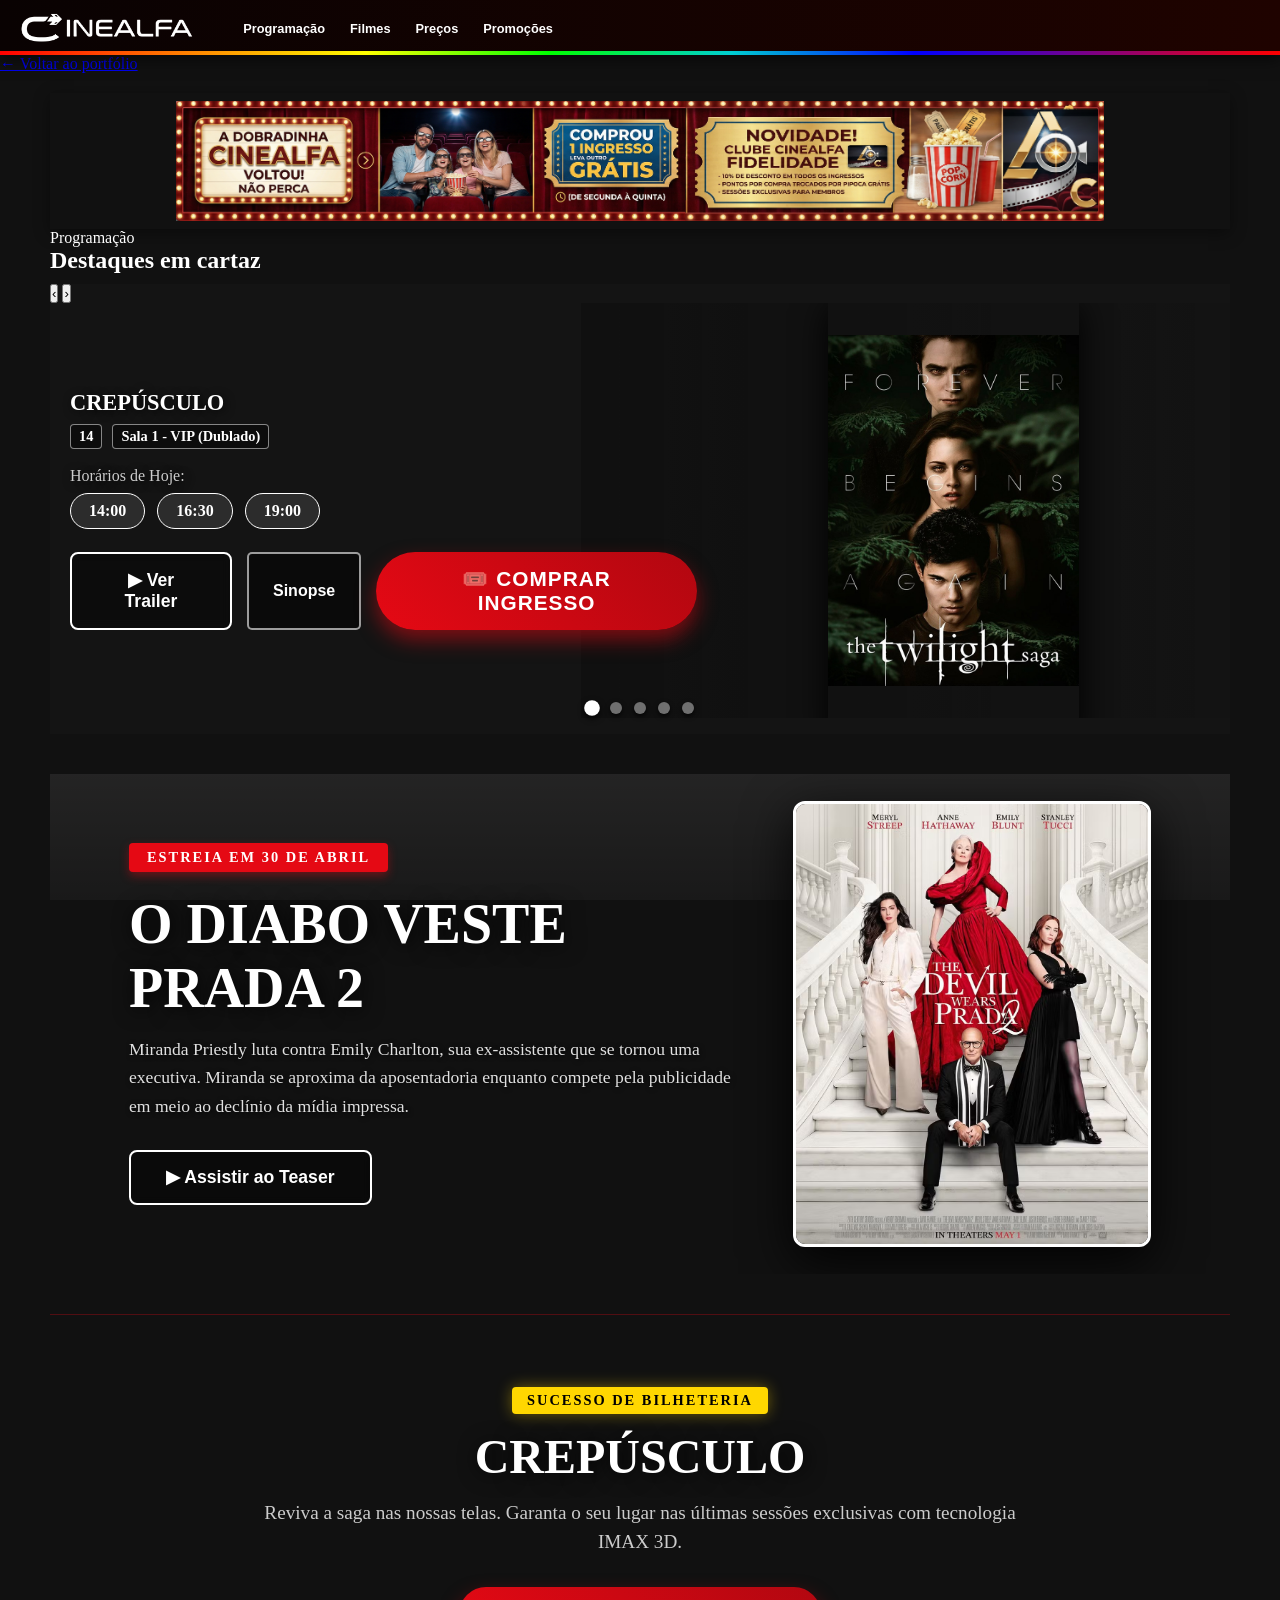
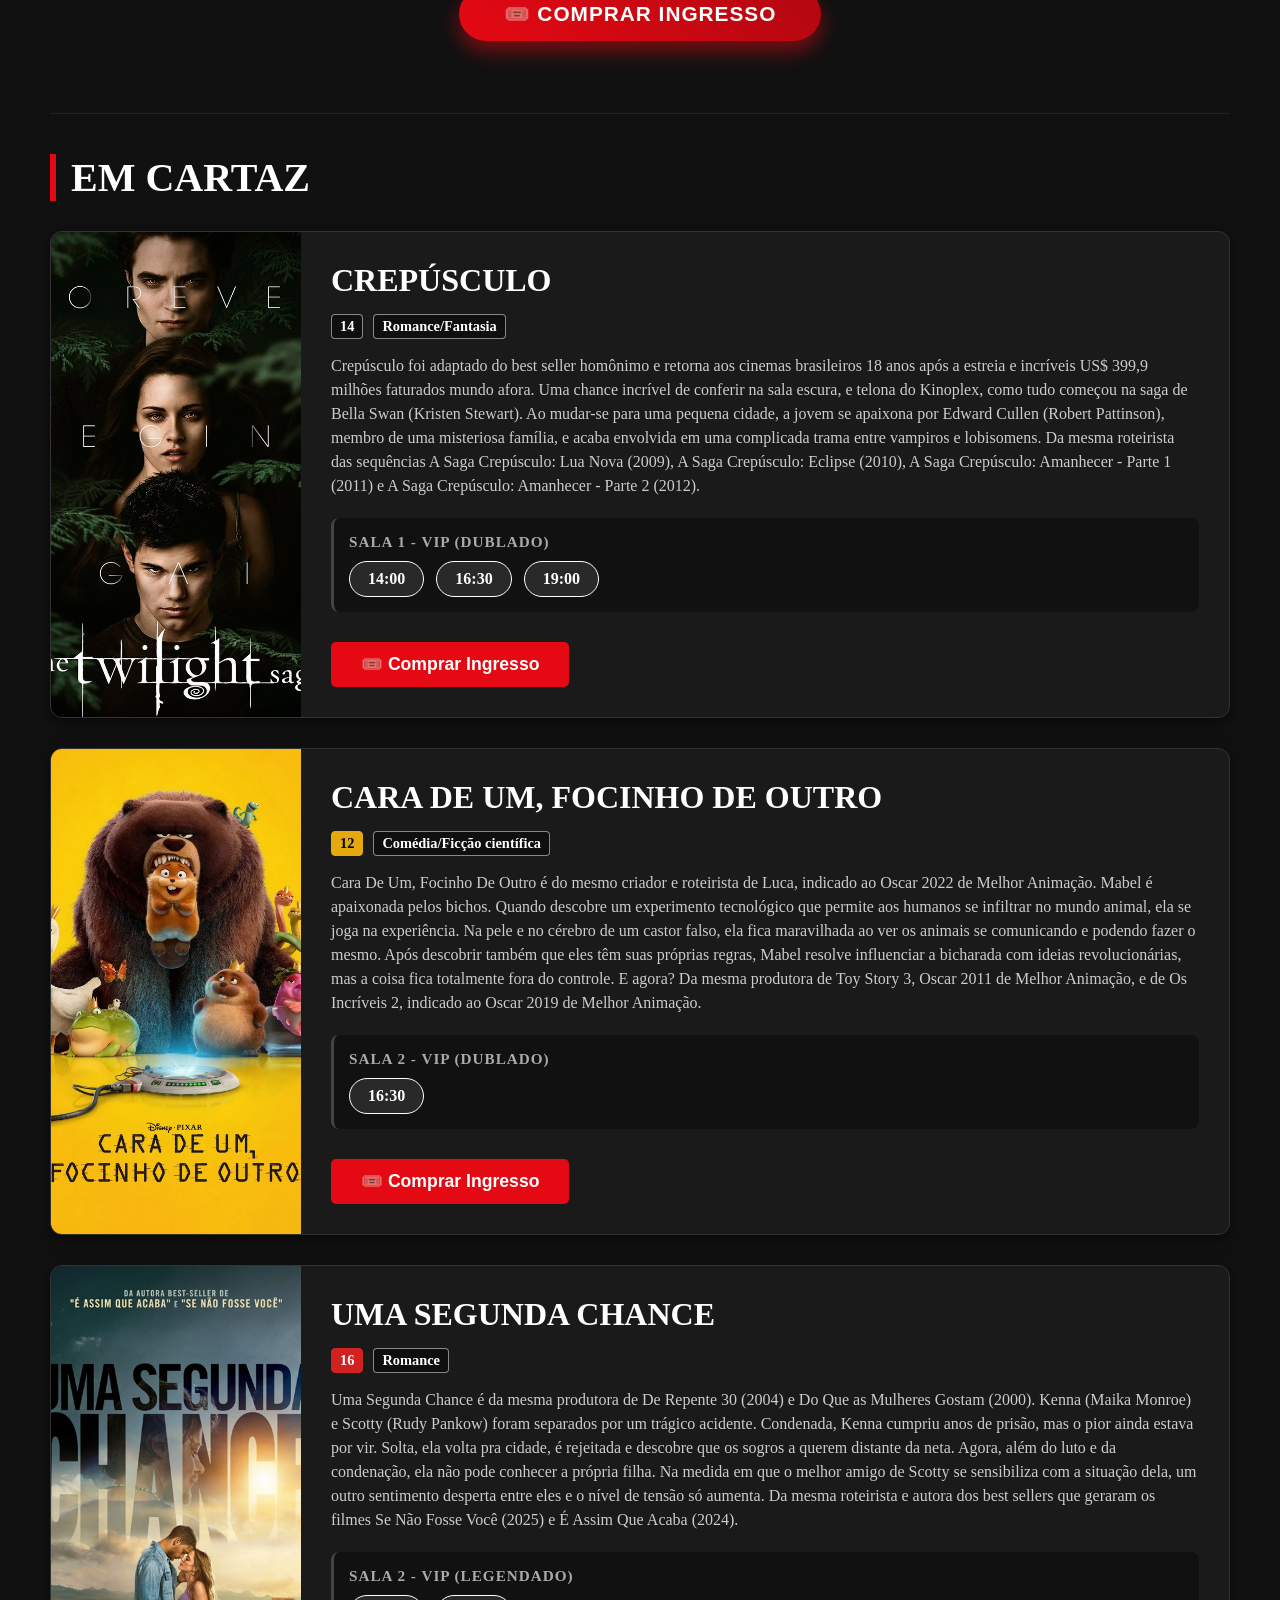
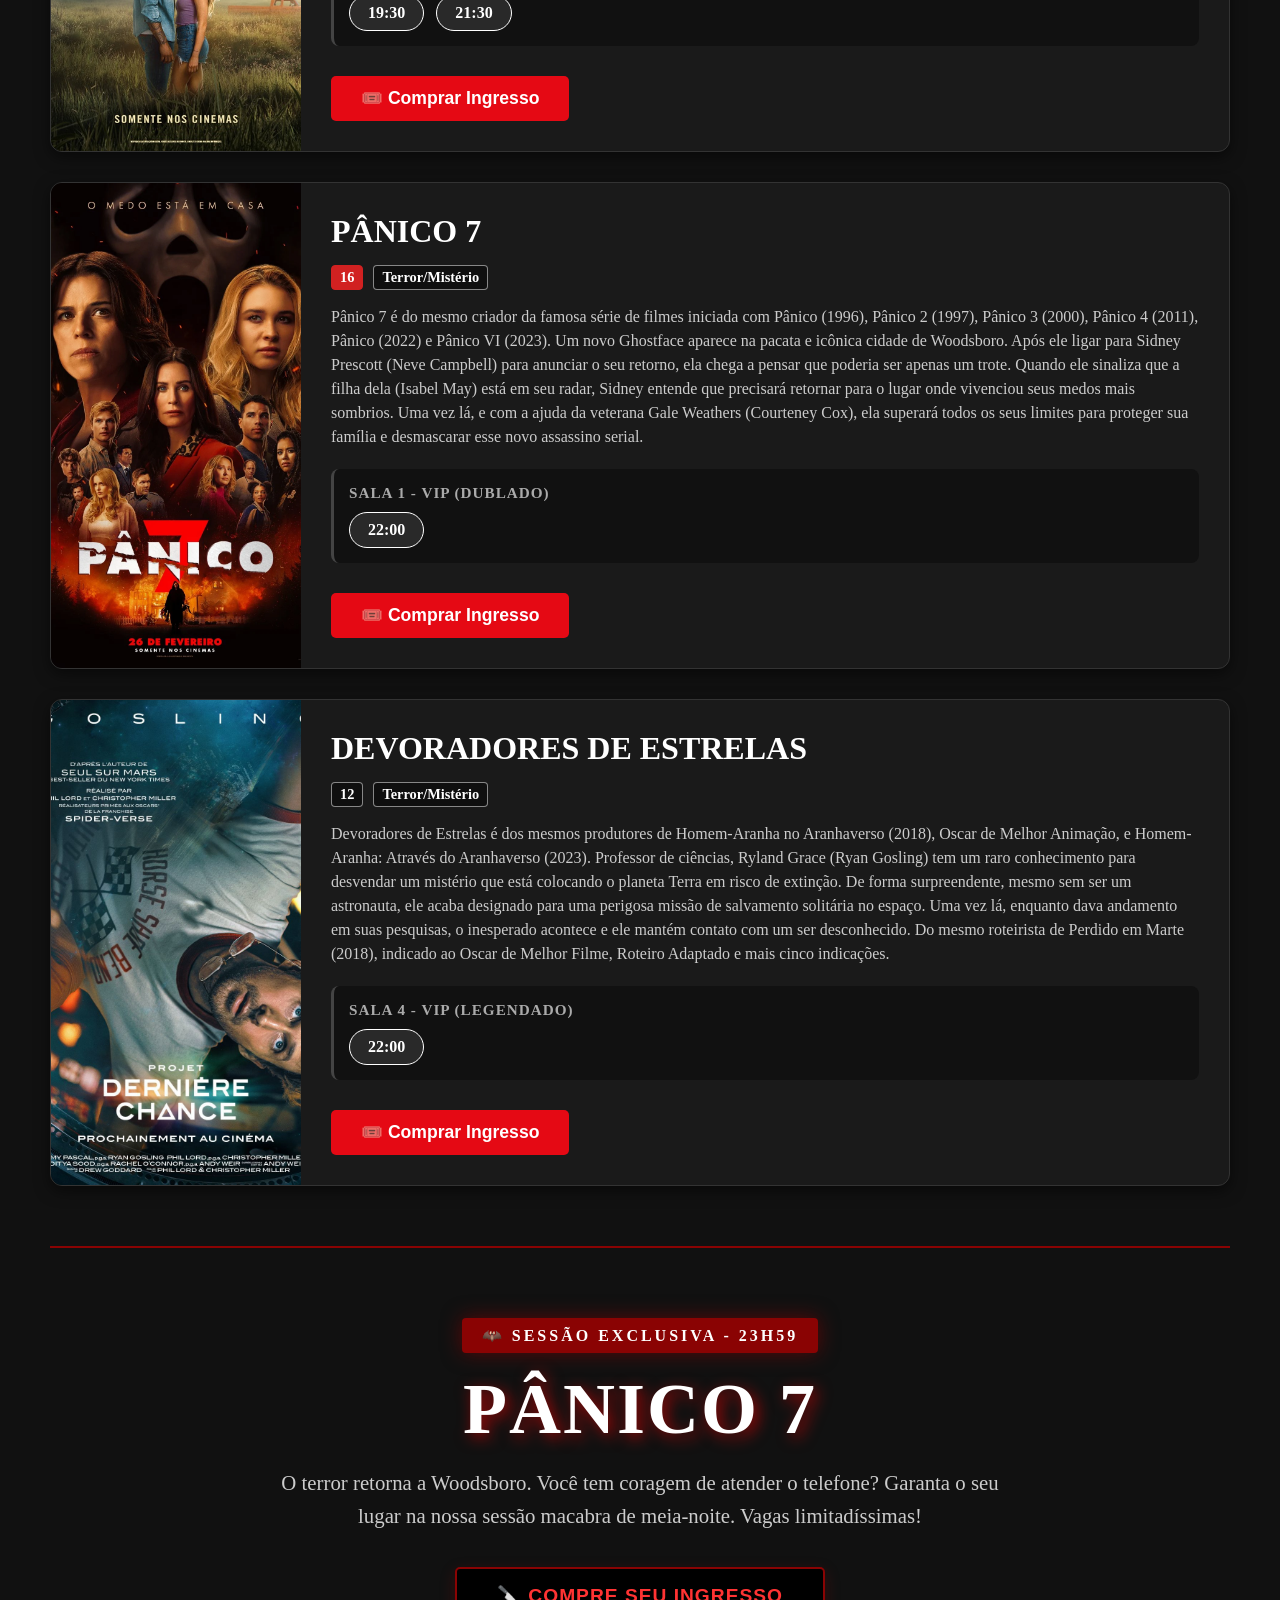
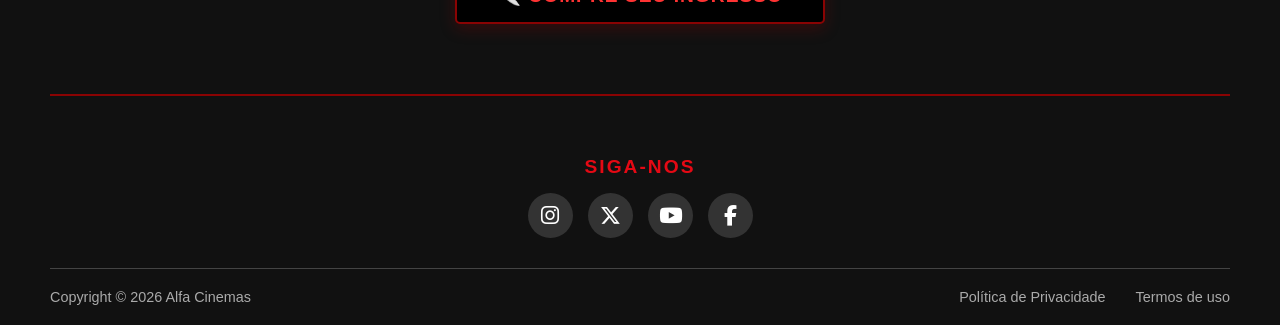
==== commit d8b621a9: "Update index.html" ====
--- a/projetos/cine-alfa/index.html
+++ b/projetos/cine-alfa/index.html
@@ -10,7 +10,22 @@
 </head>
 <body>
 
-    <div id="header-placeholder"></div>
+    <a class="back-portfolio" href="../../index.html">← Voltar ao portfólio</a>
+
+    <header class="cinema-header">
+        <div class="logo-container">
+            <img src="imagens/logo1.png" alt="Logo Alfa Cinemas" class="logo">
+        </div>
+
+        <nav class="main-menu">
+            <ul>
+                <li><a href="#">Programação</a></li>
+                <li><a href="#">Filmes</a></li>
+                <li><a href="#">Preços</a></li>
+                <li><a href="#">Promoções</a></li>
+            </ul>
+        </nav>
+    </header>
 
     <main class="main-content">
 
@@ -18,10 +33,19 @@
     <img src="imagens/banner.png" alt="A Dobradinha Cinealfa Voltou!" class="banner-img">
     </div>
 
-    <div class="carousel-container">
-    <div class="carousel-track" id="track">
-    
-    
+    <section class="carousel-section" aria-label="Filmes em destaque">
+        <div class="carousel-section-head">
+            <span class="carousel-eyebrow">Programação</span>
+            <h2 class="carousel-section-title">Destaques em cartaz</h2>
+        </div>
+
+        <div class="carousel-container">
+            <div class="carousel-glow" aria-hidden="true"></div>
+            <button type="button" class="carousel-nav carousel-prev" aria-label="Filme anterior">&#8249;</button>
+            <button type="button" class="carousel-nav carousel-next" aria-label="Próximo filme">&#8250;</button>
+
+            <div class="carousel-track" id="track">
+
         <div class="slide" style="--bg-url: url('imagens/carrossel/filme1_a.webp');">
             <div class="slide-background"></div>
             <div class="slide-hero-right"></div>
@@ -219,10 +243,12 @@
                 <img src="imagens/carrossel/filme5.jpg" alt="Pôster de DEVORADORES DE ESTRELAS" class="slide-poster-img">
             </div>
         </div>
-
-    </div>  
-        <div class="carousel-dots" id="dots-container"></div>
-    </div>
+            </div>
+
+            <div class="carousel-fade-bottom" aria-hidden="true"></div>
+            <div class="carousel-dots" id="dots-container"></div>
+        </div>
+    </section>
 
     <section class="coming-soon-section">
         
@@ -607,29 +633,31 @@
     
     </main>
 
-    <div id="footer-placeholder"></div>
+    <footer class="cinema-footer">
+        <div class="social-section">
+            <h3>SIGA-NOS</h3>
+            <div class="social-buttons">
+                <a href="#" class="btn-social" title="Instagram"><i class="fa-brands fa-instagram"></i></a>
+                <a href="#" class="btn-social" title="X (Twitter)"><i class="fa-brands fa-x-twitter"></i></a>
+                <a href="#" class="btn-social" title="YouTube"><i class="fa-brands fa-youtube"></i></a>
+                <a href="#" class="btn-social" title="Facebook"><i class="fa-brands fa-facebook-f"></i></a>
+            </div>
+        </div>
+
+        <hr class="footer-line">
+
+        <div class="legal-section">
+            <div class="copyright">
+                Copyright &copy; 2026 Alfa Cinemas
+            </div>
+            <div class="legal-links">
+                <a href="#">Política de Privacidade</a>
+                <a href="#">Termos de uso</a>
+            </div>
+        </div>
+    </footer>
 
     <script>
-        // Puxa o cabeçalho
-        fetch('includes/header.html')
-            .then(response => response.text())
-            .then(data => {
-                document.getElementById('header-placeholder').innerHTML = data;
-            });
-
-        // Puxa o rodapé
-        fetch('includes/footer.html')
-            .then(response => response.text())
-            .then(data => {
-                document.getElementById('footer-placeholder').innerHTML = data;
-            });
-
-
-
-            
-            
-
-        // Seleciona os elementos que vamos manipular
         // 1. Seleciona os elementos principais
         const track = document.querySelector('.carousel-track');
         const slides = document.querySelectorAll('.slide'); // Pega TODOS os filmes que foram incluídos
@@ -682,6 +710,26 @@
             }
             updateCarousel();
         }
+
+        function prevSlide() {
+            currentIndex--;
+            if (currentIndex < 0) {
+                currentIndex = slides.length - 1;
+            }
+            updateCarousel();
+        }
+
+        document.querySelector('.carousel-prev')?.addEventListener('click', () => {
+            prevSlide();
+            clearInterval(autoPlayTimer);
+            startAutoPlay();
+        });
+
+        document.querySelector('.carousel-next')?.addEventListener('click', () => {
+            nextSlide();
+            clearInterval(autoPlayTimer);
+            startAutoPlay();
+        });
 
         // 5. Inicia a rotação automática
         function startAutoPlay() {
@@ -806,7 +854,6 @@
 
         // --- EFEITO DO MENU FIXO AO ROLAR ---
         window.addEventListener('scroll', function() {
-            // Como o seu header é carregado via fetch, precisamos procurá-lo na página
             const header = document.querySelector('.cinema-header');
             
             if (header) {
